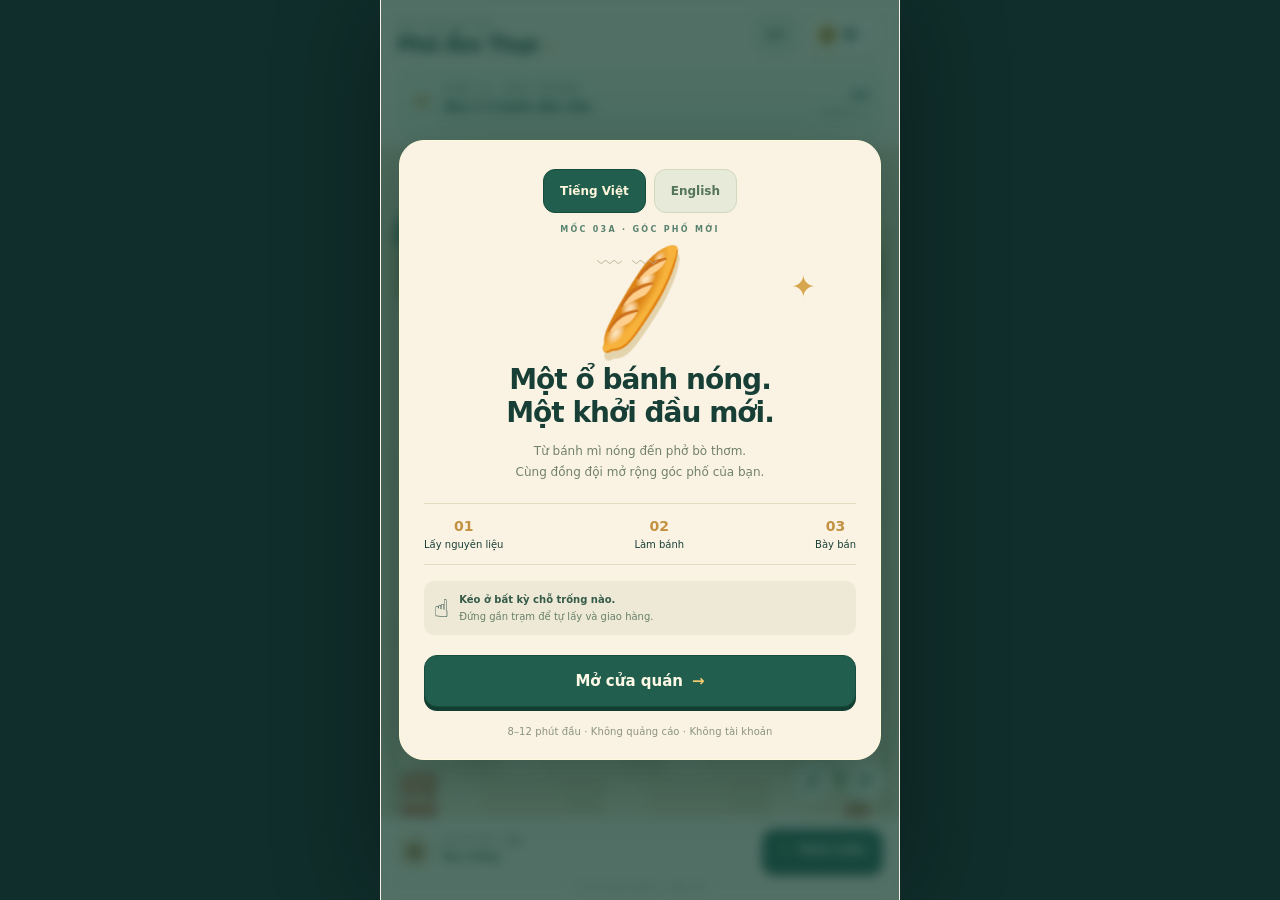
==== preview/index.html @ 2a6070d8 "Update experimental preview 0.3.0" ====
<!doctype html>
<html lang="vi">
<head>
<meta charset="UTF-8">
<meta name="viewport" content="width=device-width,initial-scale=1,maximum-scale=1,user-scalable=no,viewport-fit=cover">
<meta name="theme-color" content="#143f39">
<meta name="apple-mobile-web-app-capable" content="yes">
<meta name="apple-mobile-web-app-status-bar-style" content="black-translucent">
<meta name="description" content="Từ một ổ bánh mì nóng, dựng nên góc phố của riêng bạn. Game quản lý quán ăn Việt Nam.">
<title>Phố Ẩm Thực · Phố đang lớn</title>
<link rel="icon" href="./icon.svg" type="image/svg+xml">
<link rel="stylesheet" href="./src/style.css">
</head>
<body>
<main id="app">
  <header class="topbar">
    <div class="brand"><span class="eyebrow">GÓC PHỐ CỦA BẠN</span><h1>Phố Ẩm Thực<span class="brand-dot">✦</span></h1></div>
    <button id="language" class="language-toggle" aria-label="Chọn ngôn ngữ" title="Ngôn ngữ">EN</button>
    <div class="wallet" aria-label="Tiền hiện có"><span class="coin">₫</span><strong id="money">0</strong><small>xu</small></div>
  </header>
  <section class="objective" id="missions" role="button" tabindex="0" aria-label="Mở nhiệm vụ và bữa trưa"><span class="day-icon">☀</span><div><span id="chapter">NGÀY 01 · KHAI TRƯƠNG</span><strong id="goal">Bán 5 ổ bánh đầu tiên</strong><div class="progress"><i id="goal-progress"></i></div></div><span class="mission-short"><b id="goal-count">0/5</b><small>NHIỆM VỤ ›</small></span></section>
  <div class="scene-wrap" id="scene-wrap">
    <canvas id="game" aria-label="Quán bánh mì. Kéo trên sàn để di chuyển; đến gần các trạm để tự làm việc." tabindex="0"></canvas>
    <div id="rush" hidden>♨ GIỜ CAO ĐIỂM <span id="rush-time">60s</span></div>
    <div id="owner-status" hidden role="status"></div>
    <div id="station-hint" class="station-hint">Kéo ngón tay trên sàn để di chuyển</div>
    <div class="scene-tools"><button id="sound" class="round" aria-label="Bật âm thanh" title="Âm thanh">♪<span class="mute-mark">/</span></button><button id="help" class="round" aria-label="Hướng dẫn">?</button></div>
    <div id="toast" role="status" aria-live="polite"></div>
  </div>
  <footer class="bottom-bar">
    <div class="cargo"><span class="cargo-icon">▣</span><div><small>ĐANG MANG <b id="capacity">0/4</b></small><strong id="bag">Tay trống</strong></div></div>
    <button id="shop" class="primary"><span>✦</span> Phát triển <i id="shop-dot"></i></button>
  </footer>
  <div id="save-status">Tự lưu trên thiết bị · Mốc 3A</div>
  <section id="welcome" class="overlay" aria-modal="true" role="dialog" aria-labelledby="welcome-title">
    <div class="welcome-card">
      <div class="language-choice" role="group" aria-label="Chọn ngôn ngữ"><button data-language="vi">Tiếng Việt</button><button data-language="en">English</button></div>
      <div class="mini-mark">MỐC 03A · GÓC PHỐ MỚI</div>
      <div class="hero-food" aria-hidden="true"><span class="food-steam">﹏ ﹏</span><span class="food-bread">🥖</span><span class="hero-spark">✦</span></div>
      <h2 id="welcome-title">Một ổ bánh nóng.<br>Một khởi đầu mới.</h2>
      <p>Từ bánh mì nóng đến phở bò thơm.<br>Cùng đồng đội mở rộng góc phố của bạn.</p>
      <div class="welcome-steps"><span><b>01</b>Lấy nguyên liệu</span><span><b>02</b>Làm bánh</span><span><b>03</b>Bày bán</span></div>
      <div class="tip"><span>☝</span><p><strong>Kéo ở bất kỳ chỗ trống nào.</strong><br>Đứng gần trạm để tự lấy và giao hàng.</p></div>
      <button id="start" class="primary large">Mở cửa quán <span>→</span></button>
      <small class="welcome-note">8–12 phút đầu · Không quảng cáo · Không tài khoản</small>
    </div>
  </section>
  <section id="shop-panel" class="overlay" hidden role="dialog" aria-modal="true" aria-labelledby="shop-title">
    <div class="sheet"><div class="sheet-head"><div><span class="eyebrow">ĐẦU TƯ CHO NGÀY MAI</span><h2 id="shop-title">Phố mình đang lớn</h2></div><button class="close" data-close aria-label="Đóng">×</button></div><p class="sheet-sub">Mỗi thay đổi, một góc phố vui hơn.</p><div class="shop-tabs"><button id="tab-home" class="active" aria-pressed="true">Quán đầu tiên</button><button id="tab-growth" aria-pressed="false">Sân phở mới <span>✦</span></button></div><div id="upgrades"></div><p class="sheet-foot">Khách và bếp tạm nghỉ khi bạn xem bảng này.</p></div>
  </section>
  <section id="help-panel" class="overlay" hidden role="dialog" aria-modal="true" aria-labelledby="help-title"><div class="sheet"><div class="sheet-head"><h2 id="help-title">Chào chủ quán!</h2><button class="close" data-close aria-label="Đóng">×</button></div><div class="language-choice" role="group" aria-label="Chọn ngôn ngữ"><button data-language="vi">Tiếng Việt</button><button data-language="en">English</button></div><ol class="instructions"><li><b>Kéo để đi</b><p>Giữ và kéo một ngón tay ở vùng sàn. Máy tính dùng phím mũi tên hoặc WASD.</p></li><li><b>Ghé giỏ nguyên liệu bên trái</b><p>Lấy tối đa sức chứa. Hàng bạn mang hiện ngay trên tay.</p></li><li><b>Đứng ở vòng tròn trước bếp</b><p>Tự giao nguyên liệu, chờ bánh chín và lấy bánh. Bánh đặc biệt xuất hiện khi nâng bếp.</p></li><li><b>Mang bánh tới quầy xanh</b><p>Khách tự mua. Ghé vòng tròn quầy để thu tiền. Quầy trà tắc tự pha khi bạn đứng cạnh.</p></li><li><b>Phát triển theo cách của bạn</b><p>Hoàn tất khai trương để sang Ngày 02. Mở sân phở, đi xuống cuối sân để lấy nguyên liệu phở → nồi nấu → quầy nâu. Linh lo bánh, An có thể phụ phở, máy trà giúp bạn rảnh tay.</p></li><li><b>Khi Linh đã lo bánh</b><p>Chạm bảng Nhiệm vụ để nhận đơn mang đi 70 giây: lấy món ở quầy rồi tới điểm túi giấy. Hoặc nhận tiếp đá, lấy thùng ở kho rau và mang tới trà để có giá bán tốt trong thời gian ngắn. Cả hai đều tùy chọn.</p></li><li><b>Nhiệm vụ và bữa trưa</b><p>Chạm bảng mục tiêu trên cùng để xem ba nhiệm vụ độc lập. Chuẩn bị hàng rồi đón đoàn khách bữa trưa. Chưa đạt 14 món thì có thể thử lại; quán vẫn tiếp tục hoạt động.</p></li></ol><div class="save-tools"><h3>Tiến độ của bạn</h3><p>Bản Mốc 1 và Mốc 2 được giữ nguyên khi chơi Mốc 3A.</p><p id="import-status" role="status"></p><div><button id="export-save">↓ Xuất bản lưu</button><button id="import-save">↑ Nhập bản lưu</button></div></div><button id="reset" class="text-button">Chơi lại từ đầu…</button><p class="sheet-foot">Tiến độ lưu riêng trong trình duyệt. Không tính thời gian khi đóng game.</p></div></section>
  <section id="finish" class="overlay" hidden role="dialog" aria-modal="true" aria-labelledby="finish-title"><div class="welcome-card"><div class="mini-mark">NGÀY 02 · MỘT GÓC PHỐ MỚI</div><div class="finish-medal">✦</div><h2 id="finish-title">Phố mình đông vui rồi!</h2><p>Bếp phở thơm, đồng đội sẵn sàng.<br>Góc phố vẫn còn nhiều khách đang đợi.</p><div id="finish-stats"></div><button id="continue" class="primary large">Tiếp tục chăm quán →</button><small class="welcome-note">Tiếp theo: cột mốc 3.000 xu và kỷ lục bữa trưa mới.</small></div></section>
  <section id="missions-panel" class="overlay" hidden role="dialog" aria-modal="true" aria-labelledby="missions-title">
    <div class="sheet mission-sheet">
      <div class="mission-header"><div class="sheet-head"><div><span class="eyebrow">TỰ CHỌN NHỊP CHƠI CỦA BẠN</span><h2 id="missions-title">Chuyện của góc phố</h2></div><button class="close" data-close aria-label="Đóng">×</button></div>
        <div id="mission-summary" class="mission-summary" role="status"></div>
        <div class="mission-tabs" role="tablist" aria-label="Mục tiêu">
          <button id="missions-goals" role="tab" aria-controls="mission-goals" data-mission-tab="goals"><span>✦</span><span>Mục tiêu</span><b id="reward-count" hidden></b></button>
          <button id="missions-jobs" role="tab" aria-controls="mission-jobs" data-mission-tab="jobs"><span>▤</span><span>Việc chủ quán</span></button>
          <button id="missions-lunch" role="tab" aria-controls="mission-lunch" data-mission-tab="lunch"><span>☀</span><span>Bữa trưa</span></button>
        </div>
      </div>
      <div class="mission-scroll">
        <p class="sheet-sub" id="missions-sub"></p>
        <div id="mission-goals" role="tabpanel" aria-labelledby="missions-goals"><div id="quests"></div></div>
        <div id="mission-jobs" role="tabpanel" aria-labelledby="missions-jobs" hidden><div id="owner-jobs"></div></div>
        <div id="mission-lunch" role="tabpanel" aria-labelledby="missions-lunch" hidden><div id="lunch-card"></div></div>
      </div>
      <div class="mission-footer"><small>Quán đang tạm nghỉ</small><button class="primary" data-close>Quay lại quán <span>→</span></button></div>
    </div>
  </section>
  <section id="recovery" class="overlay" hidden role="dialog" aria-modal="true" aria-labelledby="recovery-title"><div class="welcome-card"><div class="mini-mark">GIỮ AN TOÀN GÓC PHỐ CỦA BẠN</div><h2 id="recovery-title">Bản lưu cần được kiểm tra</h2><p id="recovery-message"></p><p>Dữ liệu chưa bị xóa hoặc ghi đè.<br>Bạn có thể tải bản gốc xuống để giữ lại.</p><button id="export-raw" class="primary large">↓ Giữ bản lưu gốc</button><button id="recovery-import" class="secondary">↑ Nhập bản lưu khác</button><button id="recovery-new" class="text-button">Tạo lượt mới có xác nhận…</button></div></section>
  <input id="save-file" type="file" accept=".json,application/json" hidden aria-label="Chọn file tiến độ">

</main>
<script type="module" src="./src/main.js"></script>
</body>
</html>
---- preview/src/style.css ----
:root{font-family:ui-rounded,"SF Pro Rounded","Trebuchet MS",system-ui,sans-serif;color:#183f36;background:#102e2b;font-synthesis:none;-webkit-tap-highlight-color:transparent}*{box-sizing:border-box}body{margin:0;overflow:hidden;overscroll-behavior:none}button{font:inherit;cursor:pointer;border:0;touch-action:manipulation}button:focus-visible{outline:3px solid #eb9e39;outline-offset:3px}[hidden]{display:none!important}#app{width:100%;max-width:520px;height:100dvh;height:100svh;margin:auto;display:flex;flex-direction:column;background:#f8f1e3;position:relative;overflow:hidden;box-shadow:0 0 100px #0005;padding-top:env(safe-area-inset-top);padding-bottom:env(safe-area-inset-bottom)}.topbar{display:flex;justify-content:space-between;align-items:center;padding:16px 20px 10px;flex-shrink:0}.eyebrow,.mini-mark{font-size:9px;letter-spacing:2px;font-weight:800;color:#628375}.brand h1{font-size:23px;letter-spacing:-1px;margin:2px 0 0;font-weight:900}.brand-dot{font-size:17px;color:#e29c3e;margin-left:7px}.wallet{display:flex;gap:6px;align-items:center;background:#fffaf0;border:1px solid #e8d9b7;border-radius:30px;padding:9px 12px;box-shadow:0 3px 0 #e9dec8}.wallet strong{font-size:20px}.wallet small{font-size:10px;color:#708478}.coin{display:grid;place-items:center;border-radius:50%;width:22px;height:22px;background:#edb54e;color:#7c4f1d;border:2px solid #f5d184;font-weight:900}.objective{margin:0 16px 10px;padding:10px 12px;background:#e8eedd;border:1px solid #d7e1c8;border-radius:14px;display:flex;align-items:center;gap:10px;flex-shrink:0}.day-icon{font-size:27px;color:#c48a33}.objective>div{flex:1}.objective div>span{font-size:8px;letter-spacing:1.3px;font-weight:800;color:#66826e}.objective strong{display:block;font-size:12px;margin:3px 0 6px}.progress{height:4px;background:#d4dec6;border-radius:4px;overflow:hidden}.progress i{display:block;background:#31816a;height:100%;width:0;transition:width .3s}#goal-count{font-size:11px;font-weight:800}.scene-wrap{position:relative;flex:1;min-height:0;background:#e9d9bd;overflow:hidden;touch-action:none}canvas{display:block;width:100%;height:100%;touch-action:none;outline:none}.scene-tools{position:absolute;right:12px;bottom:14px;display:flex;gap:7px}.round{width:34px;height:34px;border-radius:50%;background:#fff8e9ed;color:#315a4c;border:1px solid #b9b59c;box-shadow:0 2px 0 #0001;font-size:18px;font-weight:700;position:relative}.mute-mark{position:absolute;left:12px;top:5px;font-size:22px}.bottom-bar{display:flex;justify-content:space-between;align-items:center;padding:12px 16px 5px;gap:8px;flex-shrink:0}.cargo{display:flex;align-items:center;gap:8px;min-width:0}.cargo-icon{display:grid;place-items:center;color:#a66b37;background:#eee1c7;border-radius:12px;width:36px;height:36px;font-size:24px}.cargo small{font-size:8px;letter-spacing:.7px;color:#6c7b68;display:block}.cargo small b{margin-left:5px;color:#294c3a}.cargo strong{display:block;font-size:11px;margin-top:4px;white-space:nowrap}.primary{background:#215e4d;color:#fff9e8;border:1px solid #154c3c;border-radius:13px;padding:13px 16px;font-weight:800;box-shadow:0 4px 0 #123e32;display:flex;justify-content:center;align-items:center;gap:9px;font-size:12px}.primary:active{transform:translateY(2px);box-shadow:0 2px 0 #123e32}.primary span{color:#f4cb71}.primary:disabled{background:#c8cebd;color:#768372;border-color:#b6c0ac;box-shadow:0 3px 0 #b3bda9;cursor:default}.primary.large{width:100%;font-size:15px;padding:16px;margin:20px 0 13px}#shop{position:relative}#shop-dot{width:7px;height:7px;border-radius:50%;background:#ffcb65;position:absolute;right:7px;top:6px;display:none}#save-status{font-size:8px;letter-spacing:.6px;color:#8b9281;text-align:center;padding:7px 0 8px;flex-shrink:0}.station-hint{position:absolute;top:10px;left:50%;transform:translateX(-50%);max-width:90%;white-space:nowrap;background:#fdf8e8e8;border:1px solid #b9c5a5;padding:7px 12px;border-radius:30px;font-size:10px;color:#3a6251;pointer-events:none;box-shadow:0 2px 8px #344a3010}#toast{position:absolute;bottom:70px;left:50%;transform:translate(-50%,15px);padding:11px 17px;background:#173f35f5;border:1px solid #ffe1a3;color:#fff3ce;border-radius:14px;font-size:12px;font-weight:700;width:max-content;max-width:90%;text-align:center;opacity:0;transition:.2s;pointer-events:none}#toast.visible{opacity:1;transform:translate(-50%,0)}#rush{position:absolute;left:12px;top:48px;font-size:10px;font-weight:900;background:#a95136;color:#fff0cf;border-radius:8px;padding:8px;box-shadow:0 3px 0 #7e3c2b}#rush span{margin-left:8px}.overlay{position:absolute;inset:0;background:#123e35b8;backdrop-filter:blur(6px);-webkit-backdrop-filter:blur(6px);z-index:10;display:flex;align-items:center;justify-content:center;padding:18px;overflow:auto}.welcome-card{width:100%;background:#faf3e4;border:1px solid #fff9dc;border-radius:25px;padding:28px 24px 20px;text-align:center;box-shadow:0 16px 60px #09292050;max-height:100%;overflow:auto}.mini-mark{color:#58826e;font-size:8px;letter-spacing:2.3px}.hero-food{height:110px;position:relative;margin:10px 0}.food-bread{display:block;font-size:85px;line-height:110px;filter:drop-shadow(0 8px 0 #e4d4ae);transform:rotate(-12deg)}.food-steam{position:absolute;top:-8px;left:40%;font-size:27px;color:#bcae92;z-index:1}.hero-spark{position:absolute;right:40px;top:25px;color:#d6a74f;font-size:30px}.welcome-card h2{font-size:28px;line-height:1.17;letter-spacing:-1px;margin:10px 0 12px}.welcome-card>p{color:#72816b;font-size:12px;line-height:1.7;margin:0}.welcome-steps{display:flex;justify-content:space-between;border-top:1px solid #e4d9c1;border-bottom:1px solid #e4d9c1;margin:21px 0 16px;padding:14px 0;gap:6px}.welcome-steps span{font-size:9px;display:flex;flex-direction:column;gap:5px}.welcome-steps b{color:#c39142;font-size:14px}.tip{display:flex;align-items:center;gap:10px;text-align:left;background:#eee9d6;padding:10px;border-radius:10px}.tip>span{font-size:25px}.tip p{font-size:10px;line-height:1.7;margin:0;color:#69806b}.tip strong{color:#345b48}.welcome-note{font-size:8px;letter-spacing:.1px;color:#8a937f}.sheet{background:#faf3e4;border-radius:23px;width:100%;max-height:100%;overflow:auto;padding:23px 19px;box-shadow:0 20px 50px #102e2b55}.sheet-head{display:flex;align-items:center;justify-content:space-between;gap:5px}.sheet h2{font-size:21px;letter-spacing:-.7px;margin:5px 0}.close{border-radius:50%;background:#e9e2d0;color:#48624f;width:33px;height:33px;font-size:23px;flex-shrink:0}.sheet-sub,.sheet-foot{font-size:11px;color:#7c896f;line-height:1.6}.sheet-foot{text-align:center;font-size:9px;margin:17px 0 0}.upgrade{display:grid;grid-template-columns:45px 1fr auto;align-items:center;gap:9px;padding:14px 0;border-bottom:1px solid #e4dac3}.upgrade .upgrade-icon{font-size:25px;width:43px;height:43px;display:grid;place-items:center;border-radius:12px;background:#e9e6cd}.upgrade h3{font-size:13px;margin:0 0 5px}.upgrade p{font-size:10px;line-height:1.5;margin:0;color:#748167}.upgrade button{padding:10px 9px;min-width:65px;font-size:11px}.upgrade .purchased{font-size:10px;color:#31715a;font-weight:800}.instructions{padding-left:22px;font-size:13px}.instructions li{padding:8px 0}.instructions p{font-size:11px;line-height:1.7;margin:6px 0;color:#71806b}.text-button{background:transparent;text-decoration:underline;color:#9b5b3b;font-size:11px;display:block;margin:18px auto}.finish-medal{font-size:80px;color:#dfad48;line-height:1.5;text-shadow:0 4px #b47a26}#finish-stats{display:flex;justify-content:space-around;margin-top:22px;font-size:12px}#finish-stats strong{display:block;font-size:22px;margin-bottom:4px}@media(min-width:700px){#app{border-left:1px solid #fff2;border-right:1px solid #fff2}.topbar{padding-top:20px}}@media(max-height:700px){.topbar{padding-top:8px}.brand h1{font-size:20px}.objective{padding:6px 10px;margin-bottom:5px}.welcome-card{padding:18px}.hero-food{height:65px}.food-bread{font-size:55px;line-height:65px}.welcome-card h2{font-size:24px}.welcome-steps{margin:12px 0}.primary.large{margin-top:12px}.bottom-bar{padding-top:7px}}

.cargo{max-width:55%}.cargo>div{min-width:0}.cargo strong{overflow:hidden;text-overflow:ellipsis}.round{width:40px;height:40px}.scene-tools{gap:8px}
.objective{cursor:pointer}.objective:focus-visible{outline:3px solid #d19a4c;outline-offset:2px}.mission-short{text-align:right;min-width:47px;max-width:75px;flex-shrink:0}.mission-short b{font-size:11px}.mission-short small{display:block;font-size:6px;letter-spacing:.6px;margin-top:7px;color:#748567}.shop-tabs{display:flex;background:#e9e4d1;padding:4px;border-radius:11px;margin:16px 0 2px;gap:4px}.shop-tabs button{flex:1;background:transparent;color:#718369;font-size:11px;padding:11px 8px;border-radius:8px}.shop-tabs .active{background:#fff8e7;color:#2b654f;box-shadow:0 2px 5px #6a674317;font-weight:800}.shop-tabs span{color:#bd8840}.upgrade h3{font-size:12px}.upgrade .primary{font-size:10px}.quest{background:#fff7e6;border:1px solid #e0d8be;border-radius:14px;padding:13px;margin-top:11px}.quest-head{display:flex;align-items:center;gap:9px}.quest-icon{font-size:23px}.quest-head h3{font-size:13px;margin:0}.quest-head p{font-size:10px;color:#78836b;line-height:1.6;margin:4px 0}.quest .progress{margin:10px 0}.quest-tail{display:flex;align-items:center;justify-content:space-between;gap:8px}.quest-tail>span{font-size:10px;color:#8d805e}.quest-tail .primary{padding:9px 11px;font-size:10px}.quest-tail .done{font-size:10px;color:#498366;font-weight:800}.lunch-card{background:#efe1be;border:1px solid #dcc792;border-radius:14px;padding:15px;margin:12px 0}.lunch-card h3{font-size:14px;margin:0 0 5px;color:#845e36}.lunch-card p{font-size:11px;line-height:1.7;color:#887859;margin:5px 0 11px}.lunch-card .primary{font-size:11px;padding:11px}.save-tools{border-top:1px solid #ded5bc;padding-top:10px;margin-top:15px}.save-tools h3{font-size:13px;margin:6px 0}.save-tools p{font-size:10px;line-height:1.6;color:#78836b}.save-tools>div{display:flex;gap:8px}.save-tools button,.secondary{background:#e4e8d3;color:#42694f;border:1px solid #c9d1b7;border-radius:9px;padding:11px;font-size:11px;font-weight:700}.save-tools button{flex:1}.secondary{width:100%}.section-note{font-size:11px;line-height:1.7;background:#eae6d1;border-radius:10px;padding:14px;color:#6d7d62}.chapter-chip{font-size:9px;font-weight:800;color:#968254;letter-spacing:1px;margin-top:15px}.progress i{min-width:0}.scene-tools .round{width:40px;height:40px}.welcome-card #recovery-message{margin:15px 0;color:#975e42}.objective strong{line-height:1.4}.objective>div{min-width:0}.objective strong{font-size:11px}.primary{white-space:nowrap}@media(max-width:380px){.topbar{padding-left:16px;padding-right:16px}.brand h1{font-size:22px}.objective{gap:7px}.mission-short{max-width:65px}.objective strong{font-size:10px}.upgrade{gap:7px;grid-template-columns:35px 1fr auto}.upgrade .upgrade-icon{width:34px;height:38px;font-size:22px}}
#owner-status{position:absolute;left:12px;top:48px;background:#f2e6c6ef;color:#705332;border:1px solid #c9ad78;border-radius:9px;padding:7px 9px;font-size:10px;font-weight:800;pointer-events:none;box-shadow:0 2px 4px #6c573319}.owner-card{background:#eee8d3;border-color:#d3c8a6}.owner-card h3{color:#426e55}.owner-card p{color:#748164}
.sheet-head{position:sticky;top:-23px;z-index:2;background:#faf3e4}
#toast{top:10px;bottom:auto;font-size:11px;padding:8px 12px;max-width:92%}

/* Milestone 3A: readable phone controls and a task board with fixed navigation. */
.topbar{gap:8px;padding:12px 16px 9px}.brand{min-width:0;flex:1}.brand h1{font-size:21px;white-space:nowrap}.brand .eyebrow{font-size:7px;letter-spacing:1.5px}.brand-dot{font-size:13px;margin-left:4px}.wallet{padding:8px 10px;gap:5px;flex-shrink:0}.wallet strong{font-size:18px}.wallet small{font-size:9px}.language-toggle{min-width:44px;min-height:44px;border-radius:13px;color:#416a55;background:#e8ead8;font-size:12px;font-weight:800;border:1px solid #d1dbc3}
.language-choice{display:flex;justify-content:center;gap:8px;margin:0 0 16px}.language-choice button{min-height:44px;padding:9px 16px;background:#e7ead8;color:#54745b;border-radius:12px;font-size:12px;font-weight:700;border:1px solid #d1d9bf}.language-choice button[aria-pressed="true"]{background:#215e4d;color:#fff5db;border-color:#154c3c}.round,.close{width:44px;height:44px;min-width:44px;min-height:44px}.mute-mark{left:16px;top:8px}.welcome-card{max-height:100%;overflow:auto}.welcome-card .language-choice{margin-bottom:12px}.welcome-note{font-size:10px;line-height:1.5}.welcome-steps span{font-size:10px}
.objective{min-height:70px}.objective strong{font-size:12px}.mission-short small{font-size:8px;letter-spacing:.3px}.mission-short b{font-size:12px}.station-hint{font-size:11px;line-height:1.4}.mission-sheet{padding:0;overflow:hidden;display:flex;flex-direction:column;height:min(720px,100%);max-height:100%;border-radius:23px}.mission-header{padding:19px 17px 0;background:#faf3e4;flex-shrink:0;border-bottom:1px solid #e3dbc4}.mission-header .sheet-head{position:static}.mission-header .eyebrow{font-size:8px;letter-spacing:1px}.mission-header h2{font-size:23px;margin:5px 0}.mission-summary{font-size:12px;color:#57745d;min-height:29px;display:flex;align-items:center;gap:7px;padding:4px 0 9px}.mission-summary strong{color:#29745c}.mission-tabs{display:flex;gap:4px;margin:3px 0 0}.mission-tabs button{position:relative;flex:1;min-height:58px;padding:9px 3px 10px;background:transparent;color:#7b846c;display:flex;flex-direction:column;align-items:center;gap:5px;border-radius:12px 12px 0 0;border-bottom:3px solid transparent;font-size:11px;font-weight:700}.mission-tabs button>span:first-child{font-size:19px;line-height:19px}.mission-tabs button[aria-selected="true"]{background:#e9eddc;color:#215e4d;border-bottom-color:#33866a}.mission-tabs b{position:absolute;top:7px;right:21%;background:#bb6c3f;color:white;border-radius:9px;min-width:17px;font-size:10px;padding:2px 4px}.mission-scroll{overflow-y:auto;overscroll-behavior:contain;padding:9px 17px 18px;min-height:0;flex:1;-webkit-overflow-scrolling:touch}.mission-scroll>.sheet-sub{font-size:12px;line-height:1.55;margin:5px 0 13px}.mission-footer{border-top:1px solid #e3dbc4;display:flex;align-items:center;gap:12px;justify-content:space-between;padding:12px 17px 16px;background:#f6edda;flex-shrink:0}.mission-footer small{font-size:10px;color:#6d7d66;max-width:80px;line-height:1.5}.mission-footer button{min-height:44px;flex:1;max-width:230px;font-size:13px;padding:11px}.mission-scroll .quest{padding:14px;margin:0 0 12px}.quest-head{align-items:flex-start}.quest-head h3{font-size:15px;line-height:1.3}.quest-head p{font-size:12px;line-height:1.5;margin:6px 0}.quest-icon{font-size:25px;width:30px;flex-shrink:0}.quest .progress{height:7px;margin:12px 0}.quest-tail{flex-wrap:wrap}.quest-tail>span{font-size:12px}.quest-tail .primary{min-height:44px;font-size:12px;padding:11px 12px}.quest-tail .done{font-size:12px}.quest-actions{display:flex;justify-content:flex-end;margin-top:9px}.track-button{min-height:44px;padding:8px 13px;font-size:12px;border-radius:10px;background:#e8eddb;color:#316c52;font-weight:700}.track-button[aria-pressed="true"]{background:#d4e7ce;color:#255b46}.mission-scroll .lunch-card{margin:0 0 12px;padding:16px}.lunch-card h3{font-size:16px}.lunch-card p{font-size:12px;line-height:1.65}.lunch-card .primary{min-height:46px;width:100%;font-size:12px;white-space:normal;text-align:center}.mission-scroll .section-note{font-size:12px;line-height:1.6}.mission-scroll .chapter-chip{font-size:10px;letter-spacing:.6px;margin:2px 0 10px}.mission-scroll .quest-progress-label{font-size:12px;color:#5a765c;font-weight:700}.mission-scroll .purchased{color:#41805e}.sheet:not(.mission-sheet) .close{position:relative;top:0}.shop-tabs button{min-height:44px}.upgrade button,.save-tools button{min-height:44px}.upgrade h3{font-size:13px}.upgrade p{font-size:11px}.instructions p{font-size:12px}.sheet-sub{font-size:12px}.sheet-foot{font-size:10px}.save-tools p{font-size:12px}.text-button{min-height:44px}
@media(max-width:380px){.topbar{padding-left:12px;padding-right:12px;gap:6px}.brand h1{font-size:20px}.brand .eyebrow{font-size:6.5px;letter-spacing:1px}.wallet{padding:8px}.wallet strong{font-size:17px}.wallet .coin{width:20px;height:20px}.objective strong{font-size:11px}.mission-header{padding-left:14px;padding-right:14px}.mission-scroll{padding-left:14px;padding-right:14px}.mission-footer{padding-left:14px;padding-right:14px}.mission-tabs button{font-size:10px}.welcome-card{padding:20px}}
@media(max-height:700px){.welcome-card .language-choice{margin-bottom:6px}.language-choice button{padding:7px 12px}.welcome-note{font-size:9px}.mission-header{padding-top:12px}.mission-header h2{font-size:21px}.mission-tabs button{min-height:49px;gap:3px}.mission-footer{padding-top:9px;padding-bottom:10px}.mission-scroll>.sheet-sub{font-size:11px}}
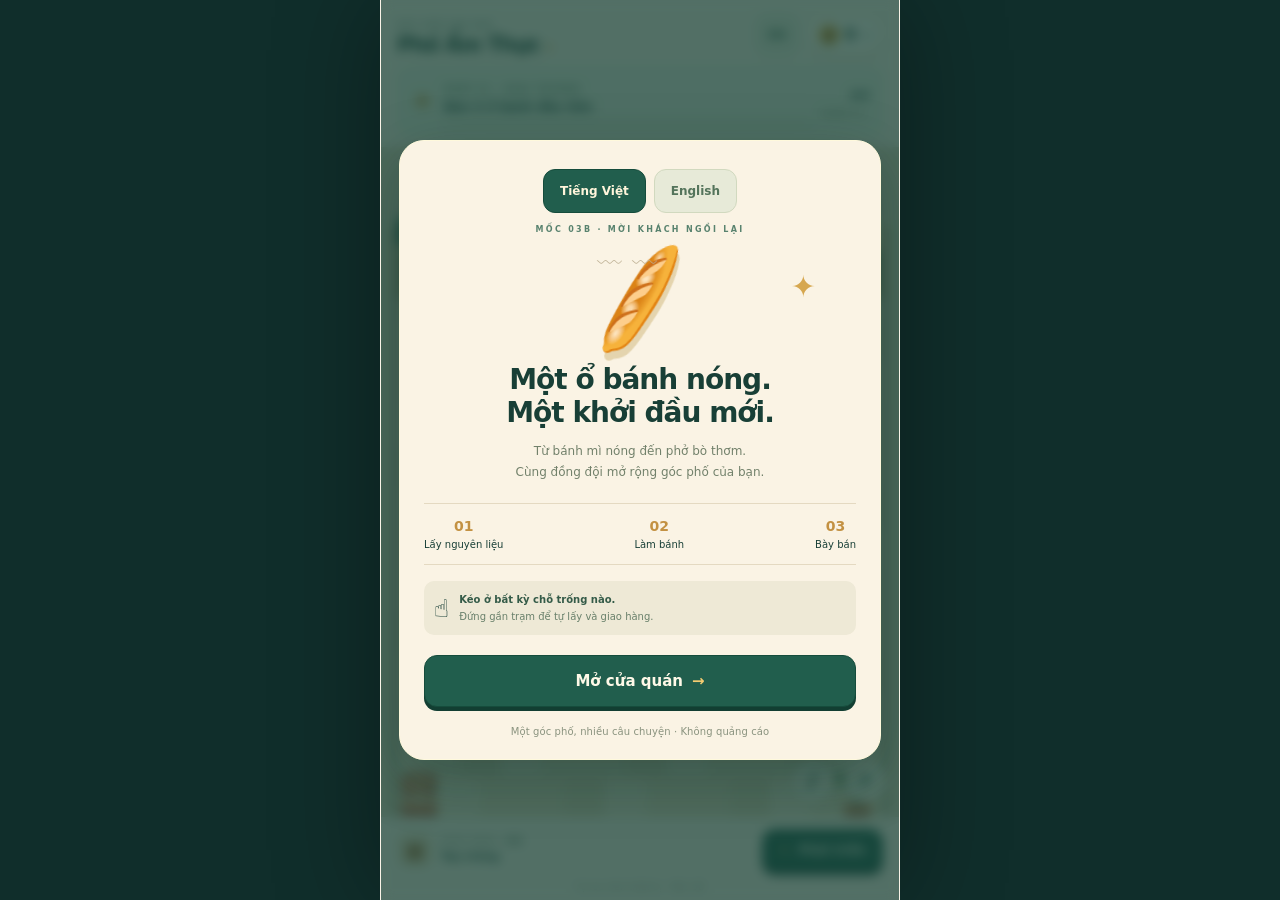
==== commit 0e830f1b: "Update experimental preview 0.4.0" ====
--- a/preview/index.html
+++ b/preview/index.html
@@ -31,25 +31,25 @@
     <div class="cargo"><span class="cargo-icon">▣</span><div><small>ĐANG MANG <b id="capacity">0/4</b></small><strong id="bag">Tay trống</strong></div></div>
     <button id="shop" class="primary"><span>✦</span> Phát triển <i id="shop-dot"></i></button>
   </footer>
-  <div id="save-status">Tự lưu trên thiết bị · Mốc 3A</div>
+  <div id="save-status">Tự lưu trên thiết bị · Mốc 3B</div>
   <section id="welcome" class="overlay" aria-modal="true" role="dialog" aria-labelledby="welcome-title">
     <div class="welcome-card">
       <div class="language-choice" role="group" aria-label="Chọn ngôn ngữ"><button data-language="vi">Tiếng Việt</button><button data-language="en">English</button></div>
-      <div class="mini-mark">MỐC 03A · GÓC PHỐ MỚI</div>
+      <div class="mini-mark">MỐC 03B · MỜI KHÁCH NGỒI LẠI</div>
       <div class="hero-food" aria-hidden="true"><span class="food-steam">﹏ ﹏</span><span class="food-bread">🥖</span><span class="hero-spark">✦</span></div>
       <h2 id="welcome-title">Một ổ bánh nóng.<br>Một khởi đầu mới.</h2>
       <p>Từ bánh mì nóng đến phở bò thơm.<br>Cùng đồng đội mở rộng góc phố của bạn.</p>
       <div class="welcome-steps"><span><b>01</b>Lấy nguyên liệu</span><span><b>02</b>Làm bánh</span><span><b>03</b>Bày bán</span></div>
       <div class="tip"><span>☝</span><p><strong>Kéo ở bất kỳ chỗ trống nào.</strong><br>Đứng gần trạm để tự lấy và giao hàng.</p></div>
       <button id="start" class="primary large">Mở cửa quán <span>→</span></button>
-      <small class="welcome-note">8–12 phút đầu · Không quảng cáo · Không tài khoản</small>
+      <small class="welcome-note">Một góc phố, nhiều câu chuyện · Không quảng cáo</small>
     </div>
   </section>
   <section id="shop-panel" class="overlay" hidden role="dialog" aria-modal="true" aria-labelledby="shop-title">
-    <div class="sheet"><div class="sheet-head"><div><span class="eyebrow">ĐẦU TƯ CHO NGÀY MAI</span><h2 id="shop-title">Phố mình đang lớn</h2></div><button class="close" data-close aria-label="Đóng">×</button></div><p class="sheet-sub">Mỗi thay đổi, một góc phố vui hơn.</p><div class="shop-tabs"><button id="tab-home" class="active" aria-pressed="true">Quán đầu tiên</button><button id="tab-growth" aria-pressed="false">Sân phở mới <span>✦</span></button></div><div id="upgrades"></div><p class="sheet-foot">Khách và bếp tạm nghỉ khi bạn xem bảng này.</p></div>
+    <div class="sheet"><div class="sheet-head"><div><span class="eyebrow">ĐẦU TƯ CHO NGÀY MAI</span><h2 id="shop-title">Phố mình đang lớn</h2></div><button class="close" data-close aria-label="Đóng">×</button></div><p class="sheet-sub">Mỗi thay đổi, một góc phố vui hơn.</p><div class="shop-tabs"><button id="tab-home" class="active" aria-pressed="true">Quán đầu tiên</button><button id="tab-growth" aria-pressed="false">Sân phở mới <span>✦</span></button><button id="tab-dining" aria-pressed="false">Sân ăn tại chỗ</button></div><div id="upgrades"></div><p class="sheet-foot">Khách và bếp tạm nghỉ khi bạn xem bảng này.</p></div>
   </section>
-  <section id="help-panel" class="overlay" hidden role="dialog" aria-modal="true" aria-labelledby="help-title"><div class="sheet"><div class="sheet-head"><h2 id="help-title">Chào chủ quán!</h2><button class="close" data-close aria-label="Đóng">×</button></div><div class="language-choice" role="group" aria-label="Chọn ngôn ngữ"><button data-language="vi">Tiếng Việt</button><button data-language="en">English</button></div><ol class="instructions"><li><b>Kéo để đi</b><p>Giữ và kéo một ngón tay ở vùng sàn. Máy tính dùng phím mũi tên hoặc WASD.</p></li><li><b>Ghé giỏ nguyên liệu bên trái</b><p>Lấy tối đa sức chứa. Hàng bạn mang hiện ngay trên tay.</p></li><li><b>Đứng ở vòng tròn trước bếp</b><p>Tự giao nguyên liệu, chờ bánh chín và lấy bánh. Bánh đặc biệt xuất hiện khi nâng bếp.</p></li><li><b>Mang bánh tới quầy xanh</b><p>Khách tự mua. Ghé vòng tròn quầy để thu tiền. Quầy trà tắc tự pha khi bạn đứng cạnh.</p></li><li><b>Phát triển theo cách của bạn</b><p>Hoàn tất khai trương để sang Ngày 02. Mở sân phở, đi xuống cuối sân để lấy nguyên liệu phở → nồi nấu → quầy nâu. Linh lo bánh, An có thể phụ phở, máy trà giúp bạn rảnh tay.</p></li><li><b>Khi Linh đã lo bánh</b><p>Chạm bảng Nhiệm vụ để nhận đơn mang đi 70 giây: lấy món ở quầy rồi tới điểm túi giấy. Hoặc nhận tiếp đá, lấy thùng ở kho rau và mang tới trà để có giá bán tốt trong thời gian ngắn. Cả hai đều tùy chọn.</p></li><li><b>Nhiệm vụ và bữa trưa</b><p>Chạm bảng mục tiêu trên cùng để xem ba nhiệm vụ độc lập. Chuẩn bị hàng rồi đón đoàn khách bữa trưa. Chưa đạt 14 món thì có thể thử lại; quán vẫn tiếp tục hoạt động.</p></li></ol><div class="save-tools"><h3>Tiến độ của bạn</h3><p>Bản Mốc 1 và Mốc 2 được giữ nguyên khi chơi Mốc 3A.</p><p id="import-status" role="status"></p><div><button id="export-save">↓ Xuất bản lưu</button><button id="import-save">↑ Nhập bản lưu</button></div></div><button id="reset" class="text-button">Chơi lại từ đầu…</button><p class="sheet-foot">Tiến độ lưu riêng trong trình duyệt. Không tính thời gian khi đóng game.</p></div></section>
-  <section id="finish" class="overlay" hidden role="dialog" aria-modal="true" aria-labelledby="finish-title"><div class="welcome-card"><div class="mini-mark">NGÀY 02 · MỘT GÓC PHỐ MỚI</div><div class="finish-medal">✦</div><h2 id="finish-title">Phố mình đông vui rồi!</h2><p>Bếp phở thơm, đồng đội sẵn sàng.<br>Góc phố vẫn còn nhiều khách đang đợi.</p><div id="finish-stats"></div><button id="continue" class="primary large">Tiếp tục chăm quán →</button><small class="welcome-note">Tiếp theo: cột mốc 3.000 xu và kỷ lục bữa trưa mới.</small></div></section>
+  <section id="help-panel" class="overlay" hidden role="dialog" aria-modal="true" aria-labelledby="help-title"><div class="sheet"><div class="sheet-head"><h2 id="help-title">Chào chủ quán!</h2><button class="close" data-close aria-label="Đóng">×</button></div><div class="language-choice" role="group" aria-label="Chọn ngôn ngữ"><button data-language="vi">Tiếng Việt</button><button data-language="en">English</button></div><ol class="instructions"><li><b>Kéo để đi</b><p>Giữ và kéo một ngón tay ở vùng sàn. Máy tính dùng phím mũi tên hoặc WASD.</p></li><li><b>Ghé giỏ nguyên liệu bên trái</b><p>Lấy tối đa sức chứa. Hàng bạn mang hiện ngay trên tay.</p></li><li><b>Đứng ở vòng tròn trước bếp</b><p>Tự giao nguyên liệu, chờ bánh chín và lấy bánh. Bánh đặc biệt xuất hiện khi nâng bếp.</p></li><li><b>Mang bánh tới quầy xanh</b><p>Khách tự mua. Ghé vòng tròn quầy để thu tiền. Quầy trà tắc tự pha khi bạn đứng cạnh.</p></li><li><b>Phát triển theo cách của bạn</b><p>Hoàn tất khai trương để sang Ngày 02. Mở sân phở, đi xuống cuối sân để lấy nguyên liệu phở → nồi nấu → quầy nâu. Linh lo bánh, An có thể phụ phở, máy trà giúp bạn rảnh tay.</p></li><li><b>Khi Linh đã lo bánh</b><p>Chạm bảng Nhiệm vụ để nhận đơn mang đi 70 giây: lấy món ở quầy rồi tới điểm túi giấy. Hoặc nhận tiếp đá, lấy thùng ở kho rau và mang tới trà để có giá bán tốt trong thời gian ngắn. Cả hai đều tùy chọn.</p></li><li><b>Nhiệm vụ và bữa trưa</b><p>Chạm bảng mục tiêu trên cùng để xem ba nhiệm vụ độc lập. Chuẩn bị hàng rồi đón đoàn khách bữa trưa. Chưa đạt 14 món thì có thể thử lại; quán vẫn tiếp tục hoạt động.</p></li><li><b>Mời khách ngồi lại</b><p>Hoàn tất Ngày 02 để mở sân ăn. Chọn bàn trong Nhiệm vụ → Bàn ăn, ghé xe phục vụ lấy đúng món từ quầy rồi mang tới vòng trước bàn. Khách ăn xong để tiền lại; ghé bàn để thu và dọn. Mai phụ bàn được giao, bạn lo các bàn còn lại.</p></li></ol><div class="save-tools"><h3>Tiến độ của bạn</h3><p>Bản lưu Mốc 1, 2 và 3A được giữ nguyên khi sang Mốc 3B.</p><p id="import-status" role="status"></p><div><button id="export-save">↓ Xuất bản lưu</button><button id="import-save">↑ Nhập bản lưu</button></div></div><button id="reset" class="text-button">Chơi lại từ đầu…</button><p class="sheet-foot">Tiến độ lưu riêng trong trình duyệt. Không tính thời gian khi đóng game.</p></div></section>
+  <section id="finish" class="overlay" hidden role="dialog" aria-modal="true" aria-labelledby="finish-title"><div class="welcome-card"><div class="mini-mark">NGÀY 02 · MỘT GÓC PHỐ MỚI</div><div class="finish-medal">✦</div><h2 id="finish-title">Phố mình đông vui rồi!</h2><p>Bếp phở thơm, đồng đội sẵn sàng.<br>Góc phố vẫn còn nhiều khách đang đợi.</p><div id="finish-stats"></div><button id="continue" class="primary large">Tiếp tục chăm quán →</button><small class="welcome-note">Tiếp theo: Ngày 03 · Mở sân ăn và mời Mai cùng phục vụ.</small></div></section>
   <section id="missions-panel" class="overlay" hidden role="dialog" aria-modal="true" aria-labelledby="missions-title">
     <div class="sheet mission-sheet">
       <div class="mission-header"><div class="sheet-head"><div><span class="eyebrow">TỰ CHỌN NHỊP CHƠI CỦA BẠN</span><h2 id="missions-title">Chuyện của góc phố</h2></div><button class="close" data-close aria-label="Đóng">×</button></div>
@@ -58,12 +58,14 @@
           <button id="missions-goals" role="tab" aria-controls="mission-goals" data-mission-tab="goals"><span>✦</span><span>Mục tiêu</span><b id="reward-count" hidden></b></button>
           <button id="missions-jobs" role="tab" aria-controls="mission-jobs" data-mission-tab="jobs"><span>▤</span><span>Việc chủ quán</span></button>
           <button id="missions-lunch" role="tab" aria-controls="mission-lunch" data-mission-tab="lunch"><span>☀</span><span>Bữa trưa</span></button>
+          <button id="missions-dining" role="tab" aria-controls="mission-dining" data-mission-tab="dining"><span>🍽</span><span>Bàn ăn</span></button>
         </div>
       </div>
       <div class="mission-scroll">
         <p class="sheet-sub" id="missions-sub"></p>
         <div id="mission-goals" role="tabpanel" aria-labelledby="missions-goals"><div id="quests"></div></div>
         <div id="mission-jobs" role="tabpanel" aria-labelledby="missions-jobs" hidden><div id="owner-jobs"></div></div>
+        <div id="mission-dining" role="tabpanel" aria-labelledby="missions-dining" hidden><div id="dining-board"></div></div>
         <div id="mission-lunch" role="tabpanel" aria-labelledby="missions-lunch" hidden><div id="lunch-card"></div></div>
       </div>
       <div class="mission-footer"><small>Quán đang tạm nghỉ</small><button class="primary" data-close>Quay lại quán <span>→</span></button></div>
--- a/preview/src/style.css
+++ b/preview/src/style.css
@@ -12,3 +12,6 @@
 .objective{min-height:70px}.objective strong{font-size:12px}.mission-short small{font-size:8px;letter-spacing:.3px}.mission-short b{font-size:12px}.station-hint{font-size:11px;line-height:1.4}.mission-sheet{padding:0;overflow:hidden;display:flex;flex-direction:column;height:min(720px,100%);max-height:100%;border-radius:23px}.mission-header{padding:19px 17px 0;background:#faf3e4;flex-shrink:0;border-bottom:1px solid #e3dbc4}.mission-header .sheet-head{position:static}.mission-header .eyebrow{font-size:8px;letter-spacing:1px}.mission-header h2{font-size:23px;margin:5px 0}.mission-summary{font-size:12px;color:#57745d;min-height:29px;display:flex;align-items:center;gap:7px;padding:4px 0 9px}.mission-summary strong{color:#29745c}.mission-tabs{display:flex;gap:4px;margin:3px 0 0}.mission-tabs button{position:relative;flex:1;min-height:58px;padding:9px 3px 10px;background:transparent;color:#7b846c;display:flex;flex-direction:column;align-items:center;gap:5px;border-radius:12px 12px 0 0;border-bottom:3px solid transparent;font-size:11px;font-weight:700}.mission-tabs button>span:first-child{font-size:19px;line-height:19px}.mission-tabs button[aria-selected="true"]{background:#e9eddc;color:#215e4d;border-bottom-color:#33866a}.mission-tabs b{position:absolute;top:7px;right:21%;background:#bb6c3f;color:white;border-radius:9px;min-width:17px;font-size:10px;padding:2px 4px}.mission-scroll{overflow-y:auto;overscroll-behavior:contain;padding:9px 17px 18px;min-height:0;flex:1;-webkit-overflow-scrolling:touch}.mission-scroll>.sheet-sub{font-size:12px;line-height:1.55;margin:5px 0 13px}.mission-footer{border-top:1px solid #e3dbc4;display:flex;align-items:center;gap:12px;justify-content:space-between;padding:12px 17px 16px;background:#f6edda;flex-shrink:0}.mission-footer small{font-size:10px;color:#6d7d66;max-width:80px;line-height:1.5}.mission-footer button{min-height:44px;flex:1;max-width:230px;font-size:13px;padding:11px}.mission-scroll .quest{padding:14px;margin:0 0 12px}.quest-head{align-items:flex-start}.quest-head h3{font-size:15px;line-height:1.3}.quest-head p{font-size:12px;line-height:1.5;margin:6px 0}.quest-icon{font-size:25px;width:30px;flex-shrink:0}.quest .progress{height:7px;margin:12px 0}.quest-tail{flex-wrap:wrap}.quest-tail>span{font-size:12px}.quest-tail .primary{min-height:44px;font-size:12px;padding:11px 12px}.quest-tail .done{font-size:12px}.quest-actions{display:flex;justify-content:flex-end;margin-top:9px}.track-button{min-height:44px;padding:8px 13px;font-size:12px;border-radius:10px;background:#e8eddb;color:#316c52;font-weight:700}.track-button[aria-pressed="true"]{background:#d4e7ce;color:#255b46}.mission-scroll .lunch-card{margin:0 0 12px;padding:16px}.lunch-card h3{font-size:16px}.lunch-card p{font-size:12px;line-height:1.65}.lunch-card .primary{min-height:46px;width:100%;font-size:12px;white-space:normal;text-align:center}.mission-scroll .section-note{font-size:12px;line-height:1.6}.mission-scroll .chapter-chip{font-size:10px;letter-spacing:.6px;margin:2px 0 10px}.mission-scroll .quest-progress-label{font-size:12px;color:#5a765c;font-weight:700}.mission-scroll .purchased{color:#41805e}.sheet:not(.mission-sheet) .close{position:relative;top:0}.shop-tabs button{min-height:44px}.upgrade button,.save-tools button{min-height:44px}.upgrade h3{font-size:13px}.upgrade p{font-size:11px}.instructions p{font-size:12px}.sheet-sub{font-size:12px}.sheet-foot{font-size:10px}.save-tools p{font-size:12px}.text-button{min-height:44px}
 @media(max-width:380px){.topbar{padding-left:12px;padding-right:12px;gap:6px}.brand h1{font-size:20px}.brand .eyebrow{font-size:6.5px;letter-spacing:1px}.wallet{padding:8px}.wallet strong{font-size:17px}.wallet .coin{width:20px;height:20px}.objective strong{font-size:11px}.mission-header{padding-left:14px;padding-right:14px}.mission-scroll{padding-left:14px;padding-right:14px}.mission-footer{padding-left:14px;padding-right:14px}.mission-tabs button{font-size:10px}.welcome-card{padding:20px}}
 @media(max-height:700px){.welcome-card .language-choice{margin-bottom:6px}.language-choice button{padding:7px 12px}.welcome-note{font-size:9px}.mission-header{padding-top:12px}.mission-header h2{font-size:21px}.mission-tabs button{min-height:49px;gap:3px}.mission-footer{padding-top:9px;padding-bottom:10px}.mission-scroll>.sheet-sub{font-size:11px}}
+
+/* Dining choices fit the pinned phone task board. No controls cover the floor. */
+.table-actions{display:flex;flex-wrap:wrap;gap:8px}.table-actions button{flex:1;min-height:44px;white-space:normal}.table-detail{font-size:12px;line-height:1.7;color:#6b7d64}.quest>h3{font-size:15px;margin:0}.mission-tabs button{min-width:0;font-size:10px}.upgrade .primary{max-width:100px;white-space:normal;text-align:center}.station-hint{white-space:normal;text-align:center;width:max-content;max-width:90%;font-size:10px}.shop-tabs button{font-size:10px}.mission-summary{flex-wrap:wrap}.wallet strong{max-width:76px;overflow:hidden;font-size:16px}
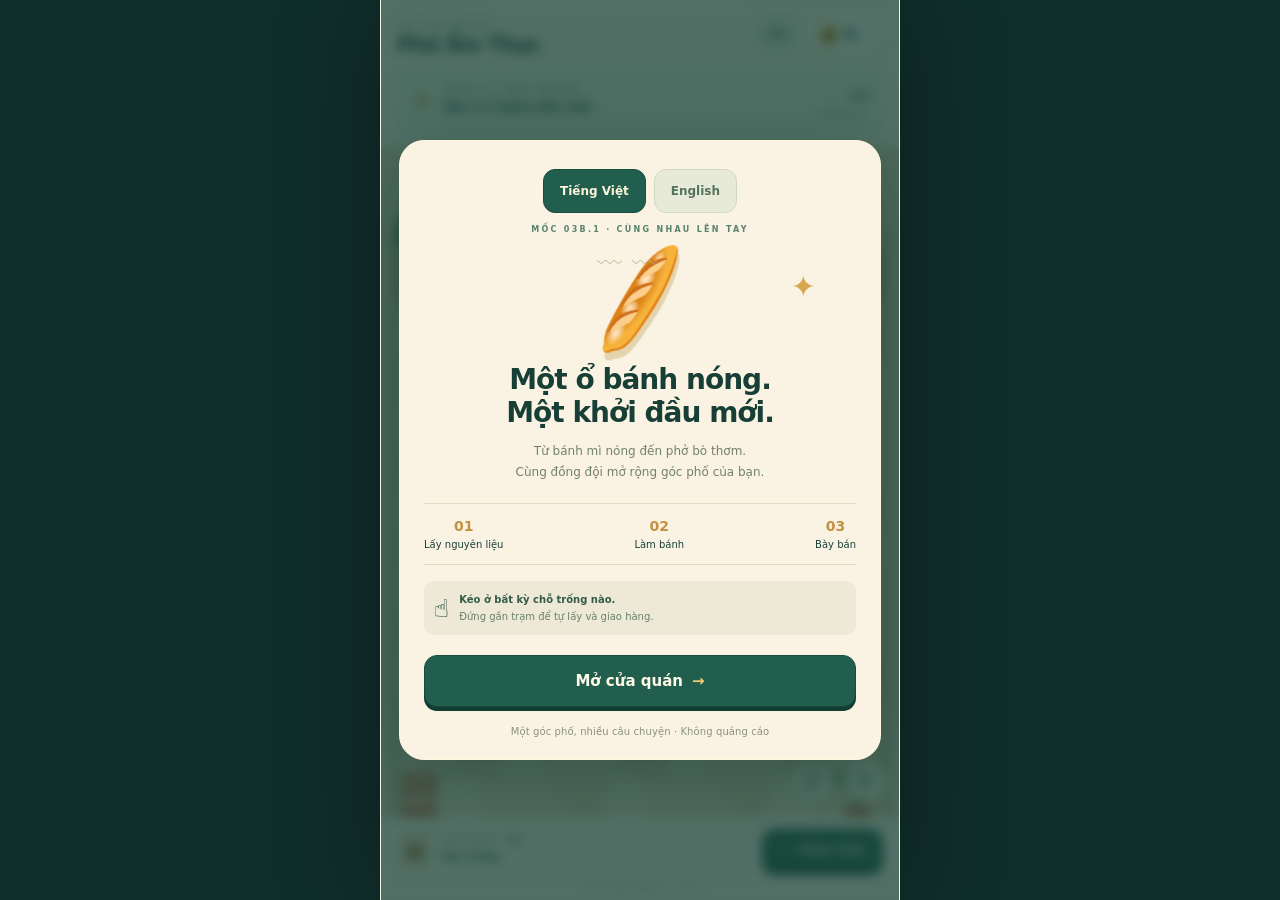
==== commit 145410c6: "Update experimental preview 0.5.0" ====
--- a/preview/index.html
+++ b/preview/index.html
@@ -31,11 +31,11 @@
     <div class="cargo"><span class="cargo-icon">▣</span><div><small>ĐANG MANG <b id="capacity">0/4</b></small><strong id="bag">Tay trống</strong></div></div>
     <button id="shop" class="primary"><span>✦</span> Phát triển <i id="shop-dot"></i></button>
   </footer>
-  <div id="save-status">Tự lưu trên thiết bị · Mốc 3B</div>
+  <div id="save-status">Tự lưu trên thiết bị · 0.5.0</div>
   <section id="welcome" class="overlay" aria-modal="true" role="dialog" aria-labelledby="welcome-title">
     <div class="welcome-card">
       <div class="language-choice" role="group" aria-label="Chọn ngôn ngữ"><button data-language="vi">Tiếng Việt</button><button data-language="en">English</button></div>
-      <div class="mini-mark">MỐC 03B · MỜI KHÁCH NGỒI LẠI</div>
+      <div class="mini-mark">MỐC 03B.1 · CÙNG NHAU LÊN TAY</div>
       <div class="hero-food" aria-hidden="true"><span class="food-steam">﹏ ﹏</span><span class="food-bread">🥖</span><span class="hero-spark">✦</span></div>
       <h2 id="welcome-title">Một ổ bánh nóng.<br>Một khởi đầu mới.</h2>
       <p>Từ bánh mì nóng đến phở bò thơm.<br>Cùng đồng đội mở rộng góc phố của bạn.</p>
@@ -46,7 +46,7 @@
     </div>
   </section>
   <section id="shop-panel" class="overlay" hidden role="dialog" aria-modal="true" aria-labelledby="shop-title">
-    <div class="sheet"><div class="sheet-head"><div><span class="eyebrow">ĐẦU TƯ CHO NGÀY MAI</span><h2 id="shop-title">Phố mình đang lớn</h2></div><button class="close" data-close aria-label="Đóng">×</button></div><p class="sheet-sub">Mỗi thay đổi, một góc phố vui hơn.</p><div class="shop-tabs"><button id="tab-home" class="active" aria-pressed="true">Quán đầu tiên</button><button id="tab-growth" aria-pressed="false">Sân phở mới <span>✦</span></button><button id="tab-dining" aria-pressed="false">Sân ăn tại chỗ</button></div><div id="upgrades"></div><p class="sheet-foot">Khách và bếp tạm nghỉ khi bạn xem bảng này.</p></div>
+    <div class="sheet"><div class="sheet-head"><div><span class="eyebrow">ĐẦU TƯ CHO NGÀY MAI</span><h2 id="shop-title">Phố mình đang lớn</h2></div><button class="close" data-close aria-label="Đóng">×</button></div><p class="sheet-sub">Mỗi thay đổi, một góc phố vui hơn.</p><div class="shop-tabs"><button id="tab-home" class="active" aria-pressed="true">Quán đầu tiên</button><button id="tab-growth" aria-pressed="false">Sân phở mới <span>✦</span></button><button id="tab-dining" aria-pressed="false">Sân ăn tại chỗ</button><button id="tab-team" aria-pressed="false">Đội ngũ</button></div><div id="upgrades"></div><p class="sheet-foot">Khách và bếp tạm nghỉ khi bạn xem bảng này.</p></div>
   </section>
   <section id="help-panel" class="overlay" hidden role="dialog" aria-modal="true" aria-labelledby="help-title"><div class="sheet"><div class="sheet-head"><h2 id="help-title">Chào chủ quán!</h2><button class="close" data-close aria-label="Đóng">×</button></div><div class="language-choice" role="group" aria-label="Chọn ngôn ngữ"><button data-language="vi">Tiếng Việt</button><button data-language="en">English</button></div><ol class="instructions"><li><b>Kéo để đi</b><p>Giữ và kéo một ngón tay ở vùng sàn. Máy tính dùng phím mũi tên hoặc WASD.</p></li><li><b>Ghé giỏ nguyên liệu bên trái</b><p>Lấy tối đa sức chứa. Hàng bạn mang hiện ngay trên tay.</p></li><li><b>Đứng ở vòng tròn trước bếp</b><p>Tự giao nguyên liệu, chờ bánh chín và lấy bánh. Bánh đặc biệt xuất hiện khi nâng bếp.</p></li><li><b>Mang bánh tới quầy xanh</b><p>Khách tự mua. Ghé vòng tròn quầy để thu tiền. Quầy trà tắc tự pha khi bạn đứng cạnh.</p></li><li><b>Phát triển theo cách của bạn</b><p>Hoàn tất khai trương để sang Ngày 02. Mở sân phở, đi xuống cuối sân để lấy nguyên liệu phở → nồi nấu → quầy nâu. Linh lo bánh, An có thể phụ phở, máy trà giúp bạn rảnh tay.</p></li><li><b>Khi Linh đã lo bánh</b><p>Chạm bảng Nhiệm vụ để nhận đơn mang đi 70 giây: lấy món ở quầy rồi tới điểm túi giấy. Hoặc nhận tiếp đá, lấy thùng ở kho rau và mang tới trà để có giá bán tốt trong thời gian ngắn. Cả hai đều tùy chọn.</p></li><li><b>Nhiệm vụ và bữa trưa</b><p>Chạm bảng mục tiêu trên cùng để xem ba nhiệm vụ độc lập. Chuẩn bị hàng rồi đón đoàn khách bữa trưa. Chưa đạt 14 món thì có thể thử lại; quán vẫn tiếp tục hoạt động.</p></li><li><b>Mời khách ngồi lại</b><p>Hoàn tất Ngày 02 để mở sân ăn. Chọn bàn trong Nhiệm vụ → Bàn ăn, ghé xe phục vụ lấy đúng món từ quầy rồi mang tới vòng trước bàn. Khách ăn xong để tiền lại; ghé bàn để thu và dọn. Mai phụ bàn được giao, bạn lo các bàn còn lại.</p></li></ol><div class="save-tools"><h3>Tiến độ của bạn</h3><p>Bản lưu Mốc 1, 2 và 3A được giữ nguyên khi sang Mốc 3B.</p><p id="import-status" role="status"></p><div><button id="export-save">↓ Xuất bản lưu</button><button id="import-save">↑ Nhập bản lưu</button></div></div><button id="reset" class="text-button">Chơi lại từ đầu…</button><p class="sheet-foot">Tiến độ lưu riêng trong trình duyệt. Không tính thời gian khi đóng game.</p></div></section>
   <section id="finish" class="overlay" hidden role="dialog" aria-modal="true" aria-labelledby="finish-title"><div class="welcome-card"><div class="mini-mark">NGÀY 02 · MỘT GÓC PHỐ MỚI</div><div class="finish-medal">✦</div><h2 id="finish-title">Phố mình đông vui rồi!</h2><p>Bếp phở thơm, đồng đội sẵn sàng.<br>Góc phố vẫn còn nhiều khách đang đợi.</p><div id="finish-stats"></div><button id="continue" class="primary large">Tiếp tục chăm quán →</button><small class="welcome-note">Tiếp theo: Ngày 03 · Mở sân ăn và mời Mai cùng phục vụ.</small></div></section>
--- a/preview/src/style.css
+++ b/preview/src/style.css
@@ -15,3 +15,5 @@
 
 /* Dining choices fit the pinned phone task board. No controls cover the floor. */
 .table-actions{display:flex;flex-wrap:wrap;gap:8px}.table-actions button{flex:1;min-height:44px;white-space:normal}.table-detail{font-size:12px;line-height:1.7;color:#6b7d64}.quest>h3{font-size:15px;margin:0}.mission-tabs button{min-width:0;font-size:10px}.upgrade .primary{max-width:100px;white-space:normal;text-align:center}.station-hint{white-space:normal;text-align:center;width:max-content;max-width:90%;font-size:10px}.shop-tabs button{font-size:10px}.mission-summary{flex-wrap:wrap}.wallet strong{max-width:76px;overflow:hidden;font-size:16px}
+
+.team-tabs{display:flex;gap:5px;margin-top:12px}.team-tabs button{min-height:44px;flex:1;padding:8px 5px;border-radius:10px;color:#4c7058;background:#e4e9d4;font-size:12px;font-weight:700}.team-tabs button[aria-pressed="true"]{background:#2d7058;color:#fff5d8}.career-book{margin:12px 0}.career-book summary{min-height:48px;padding:14px 10px;border-radius:12px;background:#dfe8d1;font-size:13px;font-weight:800;cursor:pointer}.career-book .quest{margin-top:10px}.shop-tabs button{white-space:normal;line-height:1.4;min-width:0}.table-actions .primary{white-space:normal;line-height:1.5}
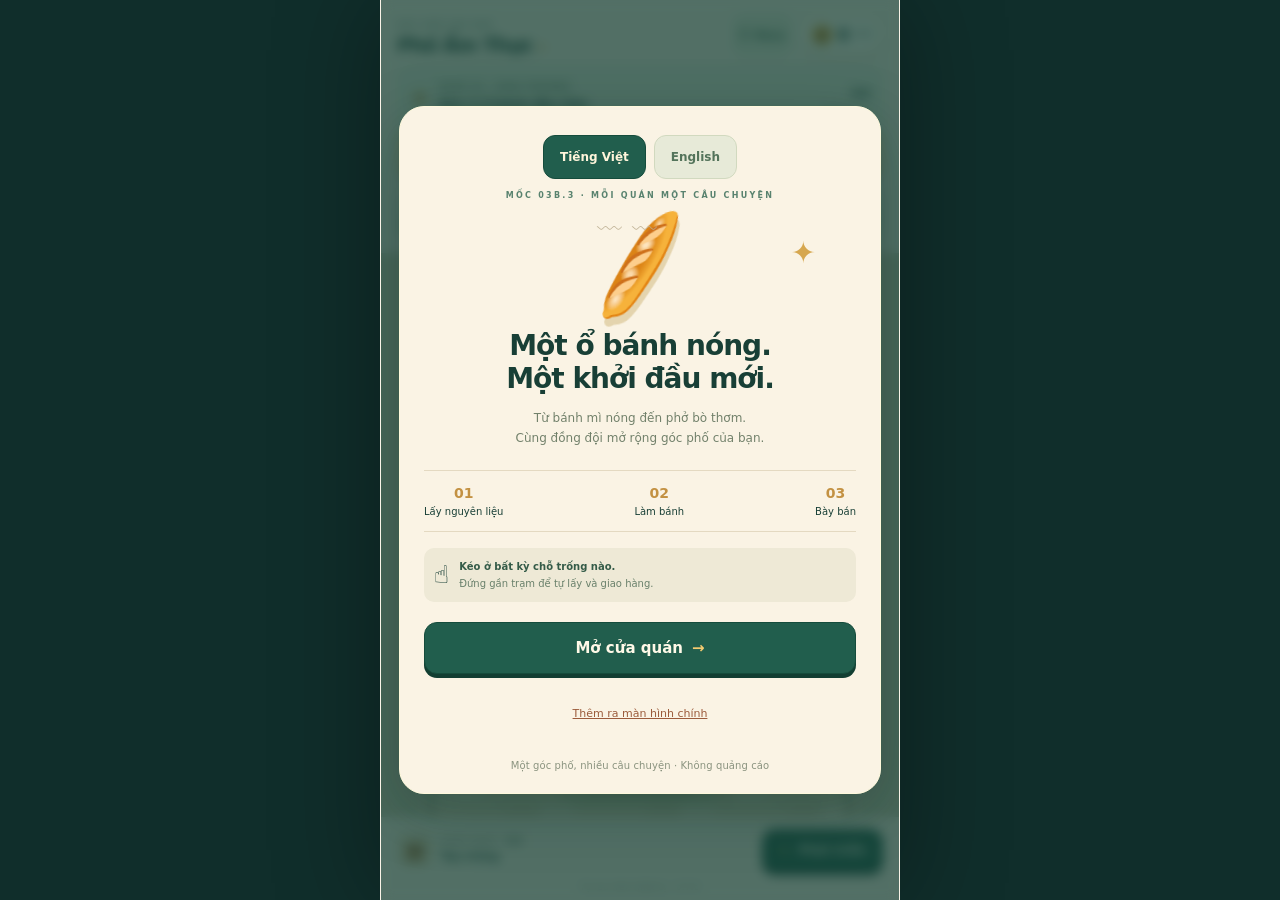
==== commit 74b46531: "Update experimental preview 0.7.0" ====
--- a/preview/index.html
+++ b/preview/index.html
@@ -4,6 +4,9 @@
 <meta charset="UTF-8">
 <meta name="viewport" content="width=device-width,initial-scale=1,maximum-scale=1,user-scalable=no,viewport-fit=cover">
 <meta name="theme-color" content="#143f39">
+<link id="app-manifest" rel="manifest" href="./manifest.webmanifest">
+<link rel="apple-touch-icon" href="./src/assets/app-icon-180.png">
+<meta name="apple-mobile-web-app-title" content="Phố Ẩm Thực">
 <meta name="apple-mobile-web-app-capable" content="yes">
 <meta name="apple-mobile-web-app-status-bar-style" content="black-translucent">
 <meta name="description" content="Từ một ổ bánh mì nóng, dựng nên góc phố của riêng bạn. Game quản lý quán ăn Việt Nam.">
@@ -15,40 +18,55 @@
 <main id="app">
   <header class="topbar">
     <div class="brand"><span class="eyebrow">GÓC PHỐ CỦA BẠN</span><h1>Phố Ẩm Thực<span class="brand-dot">✦</span></h1></div>
-    <button id="language" class="language-toggle" aria-label="Chọn ngôn ngữ" title="Ngôn ngữ">EN</button>
-    <div class="wallet" aria-label="Tiền hiện có"><span class="coin">₫</span><strong id="money">0</strong><small>xu</small></div>
+    <button id="menu" class="menu-toggle" aria-label="Mở menu">☰ <span>Menu</span></button>
+    <div class="wallet" aria-label="Tiền hiện có"><span class="coin">₫</span><strong id="money">0</strong><small>VNĐ</small></div>
   </header>
-  <section class="objective" id="missions" role="button" tabindex="0" aria-label="Mở nhiệm vụ và bữa trưa"><span class="day-icon">☀</span><div><span id="chapter">NGÀY 01 · KHAI TRƯƠNG</span><strong id="goal">Bán 5 ổ bánh đầu tiên</strong><div class="progress"><i id="goal-progress"></i></div></div><span class="mission-short"><b id="goal-count">0/5</b><small>NHIỆM VỤ ›</small></span></section>
+  <section class="objective">
+    <button id="missions" class="mission-overview" aria-label="Mở nhiệm vụ và bữa trưa"><span class="day-icon">☀</span><div><span id="chapter">NGÀY 01 · KHAI TRƯƠNG</span><strong id="goal">Bán 5 ổ bánh đầu tiên</strong><div class="progress"><i id="goal-progress"></i></div></div><span class="mission-short"><b id="goal-count">0/5</b><small>NHIỆM VỤ ›</small></span></button>
+    <button id="next-action" class="action-guide"><span aria-hidden="true">➜</span><span class="action-copy"><small>VIỆC TIẾP THEO</small><strong id="next-label">Lấy nguyên liệu làm bánh</strong></span><span id="next-distance">Chỉ đường ›</span></button>
+  </section>
+  <nav id="venue-bar" class="venue-bar" aria-label="Địa chỉ đang chơi"><button id="street-button">⌂ <span>Phố của bạn</span></button><div><strong id="venue-name"></strong><small id="venue-stars"></small></div><button id="journal-button">✦ <span>Sổ quán</span><b id="journal-count"></b></button></nav>
   <div class="scene-wrap" id="scene-wrap">
     <canvas id="game" aria-label="Quán bánh mì. Kéo trên sàn để di chuyển; đến gần các trạm để tự làm việc." tabindex="0"></canvas>
     <div id="rush" hidden>♨ GIỜ CAO ĐIỂM <span id="rush-time">60s</span></div>
     <div id="owner-status" hidden role="status"></div>
     <div id="station-hint" class="station-hint">Kéo ngón tay trên sàn để di chuyển</div>
-    <div class="scene-tools"><button id="sound" class="round" aria-label="Bật âm thanh" title="Âm thanh">♪<span class="mute-mark">/</span></button><button id="help" class="round" aria-label="Hướng dẫn">?</button></div>
     <div id="toast" role="status" aria-live="polite"></div>
   </div>
   <footer class="bottom-bar">
     <div class="cargo"><span class="cargo-icon">▣</span><div><small>ĐANG MANG <b id="capacity">0/4</b></small><strong id="bag">Tay trống</strong></div></div>
     <button id="shop" class="primary"><span>✦</span> Phát triển <i id="shop-dot"></i></button>
   </footer>
-  <div id="save-status">Tự lưu trên thiết bị · 0.5.0</div>
+  <div id="save-status">Tự lưu trên thiết bị · 0.7.0</div>
   <section id="welcome" class="overlay" aria-modal="true" role="dialog" aria-labelledby="welcome-title">
     <div class="welcome-card">
       <div class="language-choice" role="group" aria-label="Chọn ngôn ngữ"><button data-language="vi">Tiếng Việt</button><button data-language="en">English</button></div>
-      <div class="mini-mark">MỐC 03B.1 · CÙNG NHAU LÊN TAY</div>
+      <div class="mini-mark">MỐC 03B.3 · MỖI QUÁN MỘT CÂU CHUYỆN</div>
       <div class="hero-food" aria-hidden="true"><span class="food-steam">﹏ ﹏</span><span class="food-bread">🥖</span><span class="hero-spark">✦</span></div>
       <h2 id="welcome-title">Một ổ bánh nóng.<br>Một khởi đầu mới.</h2>
       <p>Từ bánh mì nóng đến phở bò thơm.<br>Cùng đồng đội mở rộng góc phố của bạn.</p>
       <div class="welcome-steps"><span><b>01</b>Lấy nguyên liệu</span><span><b>02</b>Làm bánh</span><span><b>03</b>Bày bán</span></div>
       <div class="tip"><span>☝</span><p><strong>Kéo ở bất kỳ chỗ trống nào.</strong><br>Đứng gần trạm để tự lấy và giao hàng.</p></div>
       <button id="start" class="primary large">Mở cửa quán <span>→</span></button>
+      <button id="welcome-install" class="text-button">Thêm ra màn hình chính</button>
       <small class="welcome-note">Một góc phố, nhiều câu chuyện · Không quảng cáo</small>
     </div>
   </section>
   <section id="shop-panel" class="overlay" hidden role="dialog" aria-modal="true" aria-labelledby="shop-title">
-    <div class="sheet"><div class="sheet-head"><div><span class="eyebrow">ĐẦU TƯ CHO NGÀY MAI</span><h2 id="shop-title">Phố mình đang lớn</h2></div><button class="close" data-close aria-label="Đóng">×</button></div><p class="sheet-sub">Mỗi thay đổi, một góc phố vui hơn.</p><div class="shop-tabs"><button id="tab-home" class="active" aria-pressed="true">Quán đầu tiên</button><button id="tab-growth" aria-pressed="false">Sân phở mới <span>✦</span></button><button id="tab-dining" aria-pressed="false">Sân ăn tại chỗ</button><button id="tab-team" aria-pressed="false">Đội ngũ</button></div><div id="upgrades"></div><p class="sheet-foot">Khách và bếp tạm nghỉ khi bạn xem bảng này.</p></div>
+    <div class="sheet"><div class="sheet-head"><div><span class="eyebrow">ĐẦU TƯ CHO NGÀY MAI</span><h2 id="shop-title">Phố mình đang lớn</h2></div><button class="close" data-close aria-label="Đóng">×</button></div><p class="sheet-sub">Mỗi thay đổi, một góc phố vui hơn.</p><div class="shop-tabs"><button id="tab-home" class="active" aria-pressed="true">Quán đầu tiên</button><button id="tab-growth" aria-pressed="false">Sân phở mới <span>✦</span></button><button id="tab-dining" aria-pressed="false">Sân ăn tại chỗ</button><button id="tab-team" aria-pressed="false">Đội ngũ</button></div><p id="shop-balance" class="shop-balance"></p><div id="upgrades"></div><p class="sheet-foot">Khách và bếp tạm nghỉ khi bạn xem bảng này.</p></div>
   </section>
-  <section id="help-panel" class="overlay" hidden role="dialog" aria-modal="true" aria-labelledby="help-title"><div class="sheet"><div class="sheet-head"><h2 id="help-title">Chào chủ quán!</h2><button class="close" data-close aria-label="Đóng">×</button></div><div class="language-choice" role="group" aria-label="Chọn ngôn ngữ"><button data-language="vi">Tiếng Việt</button><button data-language="en">English</button></div><ol class="instructions"><li><b>Kéo để đi</b><p>Giữ và kéo một ngón tay ở vùng sàn. Máy tính dùng phím mũi tên hoặc WASD.</p></li><li><b>Ghé giỏ nguyên liệu bên trái</b><p>Lấy tối đa sức chứa. Hàng bạn mang hiện ngay trên tay.</p></li><li><b>Đứng ở vòng tròn trước bếp</b><p>Tự giao nguyên liệu, chờ bánh chín và lấy bánh. Bánh đặc biệt xuất hiện khi nâng bếp.</p></li><li><b>Mang bánh tới quầy xanh</b><p>Khách tự mua. Ghé vòng tròn quầy để thu tiền. Quầy trà tắc tự pha khi bạn đứng cạnh.</p></li><li><b>Phát triển theo cách của bạn</b><p>Hoàn tất khai trương để sang Ngày 02. Mở sân phở, đi xuống cuối sân để lấy nguyên liệu phở → nồi nấu → quầy nâu. Linh lo bánh, An có thể phụ phở, máy trà giúp bạn rảnh tay.</p></li><li><b>Khi Linh đã lo bánh</b><p>Chạm bảng Nhiệm vụ để nhận đơn mang đi 70 giây: lấy món ở quầy rồi tới điểm túi giấy. Hoặc nhận tiếp đá, lấy thùng ở kho rau và mang tới trà để có giá bán tốt trong thời gian ngắn. Cả hai đều tùy chọn.</p></li><li><b>Nhiệm vụ và bữa trưa</b><p>Chạm bảng mục tiêu trên cùng để xem ba nhiệm vụ độc lập. Chuẩn bị hàng rồi đón đoàn khách bữa trưa. Chưa đạt 14 món thì có thể thử lại; quán vẫn tiếp tục hoạt động.</p></li><li><b>Mời khách ngồi lại</b><p>Hoàn tất Ngày 02 để mở sân ăn. Chọn bàn trong Nhiệm vụ → Bàn ăn, ghé xe phục vụ lấy đúng món từ quầy rồi mang tới vòng trước bàn. Khách ăn xong để tiền lại; ghé bàn để thu và dọn. Mai phụ bàn được giao, bạn lo các bàn còn lại.</p></li></ol><div class="save-tools"><h3>Tiến độ của bạn</h3><p>Bản lưu Mốc 1, 2 và 3A được giữ nguyên khi sang Mốc 3B.</p><p id="import-status" role="status"></p><div><button id="export-save">↓ Xuất bản lưu</button><button id="import-save">↑ Nhập bản lưu</button></div></div><button id="reset" class="text-button">Chơi lại từ đầu…</button><p class="sheet-foot">Tiến độ lưu riêng trong trình duyệt. Không tính thời gian khi đóng game.</p></div></section>
+  <section id="menu-panel" class="overlay" hidden role="dialog" aria-modal="true" aria-labelledby="menu-title"><div class="sheet menu-sheet"><div class="sheet-head"><h2 id="menu-title">Menu quán</h2><button class="close" data-close aria-label="Đóng">×</button></div><p id="menu-balance" class="shop-balance"></p><div class="menu-actions">
+    <button id="help" class="menu-action help-action"><span aria-hidden="true">?</span><span><b>Cách chơi & giá món</b><small>Điều khiển, công việc và chỉ đường</small></span><span>›</span></button>
+    <button id="sound" class="menu-action" aria-label="Bật âm thanh" aria-pressed="false"><span aria-hidden="true">♪</span><span><b>Âm thanh</b><small id="sound-state">Tắt</small></span></button>
+    <button id="language" class="menu-action" aria-label="Chọn ngôn ngữ"><span aria-hidden="true">文</span><span><b>Tiếng Việt / English</b><small id="language-state">Đang dùng Tiếng Việt</small></span><span>⇄</span></button>
+    <button id="nav-toggle" class="menu-action" aria-pressed="true"><span aria-hidden="true">➜</span><span><b>Đường dẫn trên sàn</b><small id="nav-state">Đang bật</small></span></button>
+    <button id="install-help" class="menu-action"><img src="./src/assets/app-icon.svg" width="34" height="34" alt=""><span><b>Đưa game ra màn hình chính</b><small>Dễ tìm lại góc phố của bạn</small></span><span>›</span></button><button id="check-update" class="menu-action"><span>↻</span><span><b>Phiên bản & cập nhật</b><small id="update-state">0.7.0</small></span></button>
+    </div><h3>Bản đồ khu quán</h3><p class="sheet-sub">Chọn trạm để được chỉ đường. Bạn vẫn tự điều khiển nhân vật.</p><div id="map-stations"></div><p class="sheet-foot">Quán tạm nghỉ khi mở menu.</p></div></section>
+  <section id="street-panel" class="overlay" hidden role="dialog" aria-modal="true" aria-labelledby="street-title"><div class="sheet"><div class="sheet-head"><div><span class="eyebrow">MỖI QUÁN MỘT CÂU CHUYỆN</span><h2 id="street-title">Phố của bạn</h2></div><button class="close" data-close aria-label="Đóng">×</button></div><p class="sheet-sub">Chọn một địa chỉ. Mỗi quán vừa một màn hình, đồng đội vẫn chăm các quán đã mở.</p><div id="venue-list"></div></div></section>
+  <section id="journal-panel" class="overlay" hidden role="dialog" aria-modal="true" aria-labelledby="journal-title"><div class="sheet"><div class="sheet-head"><div><span class="eyebrow">XÂY MỘT NƠI ĐÁNG NHỚ</span><h2 id="journal-title">Sổ quán</h2></div><button class="close" data-close aria-label="Đóng">×</button></div><p id="journal-intro" class="section-note"></p><div id="venue-work"></div><div id="venue-projects"></div><div id="wardrobe"></div></div></section>
+  <section id="install-panel" class="overlay" hidden role="dialog" aria-modal="true" aria-labelledby="install-title"><div class="sheet"><div class="sheet-head"><h2 id="install-title">Góc phố trên màn hình chính</h2><button class="close" data-close aria-label="Đóng">×</button></div><div class="install-app"><img src="./src/assets/app-icon.svg" width="92" height="92" alt=""><strong>Phố Ẩm Thực</strong><p>Một quán nhỏ. Mỗi ngày một câu chuyện mới.</p></div><div id="install-steps"></div><p class="section-note">Trước khi thêm biểu tượng, tải một file tiến độ. Nếu mở biểu tượng thấy quán mới, vào Menu → Cách chơi → Nhập bản lưu.</p><button id="install-export" class="primary large">↓ Giữ file tiến độ</button><p class="sheet-sub">Biểu tượng mở đúng bản thử hiện tại. Tiến độ lưu trong trình duyệt; hãy xuất bản lưu để dự phòng.</p></div></section>
+  <section id="update-panel" class="overlay" hidden role="dialog" aria-modal="true" aria-labelledby="update-title"><div class="welcome-card"><img src="./src/assets/app-icon.svg" width="72" height="72" alt=""><div class="mini-mark">GÓC PHỐ CÓ ĐIỀU MỚI</div><h2 id="update-title">Có bản cập nhật</h2><p id="update-message"></p><div id="update-notes" class="update-notes"></div><button id="reload-update" class="primary large">Lưu tiến độ & tải bản mới</button><button id="update-later" class="secondary">Để sau</button></div></section>
+  <section id="help-panel" class="overlay" hidden role="dialog" aria-modal="true" aria-labelledby="help-title"><div class="sheet"><div class="sheet-head"><h2 id="help-title">Chào chủ quán!</h2><button class="close" data-close aria-label="Đóng">×</button></div><div class="language-choice" role="group" aria-label="Chọn ngôn ngữ"><button data-language="vi">Tiếng Việt</button><button data-language="en">English</button></div><div class="quick-guide"><h3>Đi theo việc tiếp theo</h3><p>Nhìn ô vàng dưới mục tiêu. Đường chấm đi trên lối trống. Nếu việc ở địa chỉ khác, chạm Sang quán để chuyển nơi; không cần chạy dọc bản đồ.</p><p>Mở Menu → Bản đồ để chọn bất kỳ trạm đã mở. Có thể tắt đường dẫn trong Menu.</p></div><h3>Giá bán hiện tại</h3><div id="price-board" class="price-board"></div><ol class="instructions"><li><b>Kéo để đi</b><p>Giữ và kéo một ngón tay ở vùng sàn. Máy tính dùng phím mũi tên hoặc WASD.</p></li><li><b>Ghé giỏ nguyên liệu bên trái</b><p>Lấy tối đa sức chứa. Hàng bạn mang hiện ngay trên tay.</p></li><li><b>Đứng ở vòng tròn trước bếp</b><p>Tự giao nguyên liệu, chờ bánh chín và lấy bánh. Bánh đặc biệt xuất hiện khi nâng bếp.</p></li><li><b>Mang bánh tới quầy xanh</b><p>Khách tự mua. Ghé vòng tròn quầy để thu tiền. Quầy trà tắc tự pha khi bạn đứng cạnh.</p></li><li><b>Phát triển theo cách của bạn</b><p>Hoàn tất khai trương để sang Ngày 02. Mở quầy phở rồi chọn Phố của bạn để ghé. Mỗi địa chỉ nằm trọn trong một màn hình; Linh và An vẫn làm việc ở quán đã mở.</p></li><li><b>Khi Linh đã lo bánh</b><p>Chạm bảng Nhiệm vụ để nhận đơn mang đi 70 giây: lấy món ở quầy rồi tới điểm túi giấy. Hoặc nhận tiếp đá, lấy thùng ở kho rau và mang tới trà để có giá bán tốt trong thời gian ngắn. Cả hai đều tùy chọn.</p></li><li><b>Nhiệm vụ và bữa trưa</b><p>Chạm bảng mục tiêu trên cùng để xem ba nhiệm vụ độc lập. Chuẩn bị hàng rồi đón đoàn khách bữa trưa. Chưa đạt 14 món thì có thể thử lại; quán vẫn tiếp tục hoạt động.</p></li><li><b>Mời khách ngồi lại</b><p>Hoàn tất Ngày 02 để mở sân ăn, ghé bằng Phố của bạn. Chọn bàn trong Nhiệm vụ → Bàn ăn, ghé xe phục vụ lấy đúng món rồi mang tới bàn. Khách ăn xong để tiền lại; ghé bàn để thu và dọn. Mai phụ bàn được giao.</p></li></ol><div class="save-tools"><h3>Tiến độ của bạn</h3><p>Bản lưu Mốc 1, 2 và 3A được giữ nguyên khi sang Mốc 3B.</p><p id="import-status" role="status"></p><div><button id="export-save">↓ Xuất bản lưu</button><button id="import-save">↑ Nhập bản lưu</button></div></div><button id="reset" class="text-button">Chơi lại từ đầu…</button><p class="sheet-foot">Tiến độ lưu riêng trong trình duyệt. Không tính thời gian khi đóng game.</p></div></section>
   <section id="finish" class="overlay" hidden role="dialog" aria-modal="true" aria-labelledby="finish-title"><div class="welcome-card"><div class="mini-mark">NGÀY 02 · MỘT GÓC PHỐ MỚI</div><div class="finish-medal">✦</div><h2 id="finish-title">Phố mình đông vui rồi!</h2><p>Bếp phở thơm, đồng đội sẵn sàng.<br>Góc phố vẫn còn nhiều khách đang đợi.</p><div id="finish-stats"></div><button id="continue" class="primary large">Tiếp tục chăm quán →</button><small class="welcome-note">Tiếp theo: Ngày 03 · Mở sân ăn và mời Mai cùng phục vụ.</small></div></section>
   <section id="missions-panel" class="overlay" hidden role="dialog" aria-modal="true" aria-labelledby="missions-title">
     <div class="sheet mission-sheet">
--- a/preview/src/style.css
+++ b/preview/src/style.css
@@ -17,3 +17,15 @@
 .table-actions{display:flex;flex-wrap:wrap;gap:8px}.table-actions button{flex:1;min-height:44px;white-space:normal}.table-detail{font-size:12px;line-height:1.7;color:#6b7d64}.quest>h3{font-size:15px;margin:0}.mission-tabs button{min-width:0;font-size:10px}.upgrade .primary{max-width:100px;white-space:normal;text-align:center}.station-hint{white-space:normal;text-align:center;width:max-content;max-width:90%;font-size:10px}.shop-tabs button{font-size:10px}.mission-summary{flex-wrap:wrap}.wallet strong{max-width:76px;overflow:hidden;font-size:16px}
 
 .team-tabs{display:flex;gap:5px;margin-top:12px}.team-tabs button{min-height:44px;flex:1;padding:8px 5px;border-radius:10px;color:#4c7058;background:#e4e9d4;font-size:12px;font-weight:700}.team-tabs button[aria-pressed="true"]{background:#2d7058;color:#fff5d8}.career-book{margin:12px 0}.career-book summary{min-height:48px;padding:14px 10px;border-radius:12px;background:#dfe8d1;font-size:13px;font-weight:800;cursor:pointer}.career-book .quest{margin-top:10px}.shop-tabs button{white-space:normal;line-height:1.4;min-width:0}.table-actions .primary{white-space:normal;line-height:1.5}
+
+/* One clear menu and a persistent next-action row; the floor stays free of floating controls. */
+.menu-toggle{min-width:58px;min-height:44px;border-radius:12px;background:#e4e9d5;color:#315e48;font-size:13px;font-weight:800;flex-shrink:0}.menu-toggle span{font-size:10px}.wallet strong{max-width:76px;font-size:17px}.wallet small{font-size:8px}.objective{display:block;padding:0;overflow:hidden}.mission-overview{display:flex;align-items:center;gap:9px;width:100%;padding:8px 11px;min-height:62px;color:inherit;text-align:left;background:transparent}.mission-overview>div{min-width:0;flex:1}.mission-overview div>span{font-size:8px;letter-spacing:1px;color:#66826e;font-weight:800}.mission-overview strong{margin:3px 0 6px}.action-guide{display:flex;align-items:center;gap:8px;min-height:48px;width:100%;padding:7px 11px;color:#73512e;background:#f7dfad;text-align:left;border-top:1px solid #dfc18b}.action-guide>span:first-child{font-size:23px;color:#b47a28}.action-copy{flex:1;min-width:0}.action-copy small{display:block;font-size:8px;font-weight:800;letter-spacing:.8px;color:#9d753e}.action-copy strong{display:block;font-size:11px;line-height:1.35;margin:3px 0 0}.action-guide #next-distance{font-size:10px;font-weight:800;max-width:64px;flex-shrink:0}.menu-actions{display:grid;gap:9px}.menu-action{display:flex;align-items:center;gap:12px;width:100%;min-height:62px;padding:12px;border:1px solid #d4d9bf;border-radius:13px;background:#e7ead7;text-align:left;color:#365e48}.menu-action>span:first-child{font-size:23px;width:30px;flex-shrink:0;text-align:center}.menu-action>span:nth-child(2){flex:1}.menu-action b{display:block;font-size:14px}.menu-action small{display:block;font-size:11px;margin-top:4px;line-height:1.4;color:#74836c}.help-action{background:#255f4b;color:#fff3d2;border-color:#194c3b}.help-action small{color:#c8d6b8}.shop-balance{font-size:12px;font-weight:800;color:#477252;background:#e7ecd9;padding:10px;border-radius:10px}.menu-sheet h3{font-size:16px;margin-top:22px}.menu-sheet h4{font-size:12px;margin:15px 0 8px;color:#798467}.map-grid{display:grid;grid-template-columns:1fr 1fr;gap:8px}.map-stop{min-height:44px;border-radius:10px;border:1px solid #d8cfb4;background:#fff8e7;font-size:12px;line-height:1.4;padding:10px;color:#46634c}.map-stop:disabled{opacity:.45}.quick-guide{padding:14px;border:1px solid #ddc18b;background:#f1dfb5;border-radius:14px}.quick-guide h3{font-size:16px;margin:0 0 8px}.quick-guide p{font-size:12px;line-height:1.65;margin:6px 0;color:#7b6a48}.price-board{display:grid;grid-template-columns:1fr 1fr;gap:8px}.price-board>div{background:#e7ead6;border-radius:10px;padding:11px}.price-board span{display:block;font-size:11px;color:#6f8066}.price-board strong{display:block;font-size:14px;margin-top:5px}.topbar .brand h1{font-size:20px}.mission-overview .day-icon{font-size:24px}.station-hint{font-size:9px;padding:5px 10px;max-width:88%;opacity:.88}
+@media(max-height:700px){.mission-overview{min-height:52px;padding:6px 10px}.action-guide{min-height:44px;padding:5px 10px}.action-copy strong{font-size:10px}.menu-toggle{min-width:52px}}
+
+/* Compact addresses, each fitted inside the floor viewport. */
+.venue-bar{display:flex;align-items:center;gap:7px;padding:0 14px 8px;flex-shrink:0}.venue-bar>div{flex:1;min-width:0;text-align:center}.venue-bar strong{display:block;font-size:11px}.venue-bar small{display:block;color:#bc873d;font-size:11px;letter-spacing:2px}.venue-bar button{min-height:44px;max-width:100px;padding:6px 9px;border-radius:11px;background:#e4e9d5;color:#365d49;font-size:13px;font-weight:800}.venue-bar button span{display:block;font-size:9px;margin-top:2px}.venue-bar b{font-size:9px;margin-left:4px}.venue-card{padding:18px;border:1px solid #d9c9a5;border-radius:17px;margin:12px 0;background:linear-gradient(140deg,#f5dfb4,#e4ebd5)}.venue-card h3{font-size:20px;margin:0 0 8px}.venue-card p{font-size:12px;line-height:1.6;color:#6b7d63}.venue-rating{color:#bb8333;letter-spacing:4px;margin:10px 0}.venue-card button{width:100%;min-height:44px}.venue-pho{background:linear-gradient(140deg,#e9d9c4,#e7ecd9)}.venue-dining{background:linear-gradient(140deg,#f5dbc3,#e6dfbc)}.venue-project .prize{font-size:13px;line-height:1.6;color:#8a5b2e;background:#f0dfba;padding:12px;border-radius:10px;font-weight:800}.venue-project .primary{min-height:44px;width:100%}.focus-choices{display:flex;gap:6px}.focus-choices button,.outfit-button{min-height:44px;border-radius:11px;padding:10px;background:#e2e9d2;color:#42674e;font-size:12px;font-weight:700}.focus-choices button{flex:1}.focus-choices button[aria-pressed=true],.outfit-button[aria-pressed=true]{background:#276b53;color:#fff3d2}.focus-choices button:disabled,.outfit-button:disabled{opacity:.5}.outfit-button{margin:4px}.install-app{text-align:center;margin:15px 0 23px}.install-app img{display:block;margin:auto;filter:drop-shadow(0 5px 8px #413b3426);border-radius:22px}.install-app strong{display:block;font-size:22px;margin-top:12px}.install-app p{font-size:13px;line-height:1.6;color:#6b7d63}.install-steps{font-size:14px;padding-left:25px;line-height:1.8}.install-steps li{margin:12px 0}.update-notes{text-align:left;font-size:13px;line-height:1.8;margin:15px 0;color:#66785f}#venue-work h3,#wardrobe h3{font-size:16px;margin-top:22px}#venue-work>.primary{width:100%}#update-state{font-size:10px}
+.outfit-preview{width:66px;height:72px;display:block;margin:auto;touch-action:manipulation}.outfit-button{vertical-align:top;min-width:80px;font-size:10px}.outfit-button:disabled{opacity:.6}
+@keyframes arrive{from{opacity:.2}to{opacity:1}}canvas.venue-arrive{animation:arrive .3s ease-out}@media(prefers-reduced-motion:reduce){canvas.venue-arrive{animation:none}}
+.prize-art{width:61px;height:61px;float:right;margin:0 0 8px 7px;background:#ede3c8;border-radius:13px;padding:5px}.venue-project>.primary,.venue-project>.prize{clear:both}
+
+.price-board .food-preview{width:100%;height:auto;max-height:105px;margin:0 0 5px;object-fit:contain}
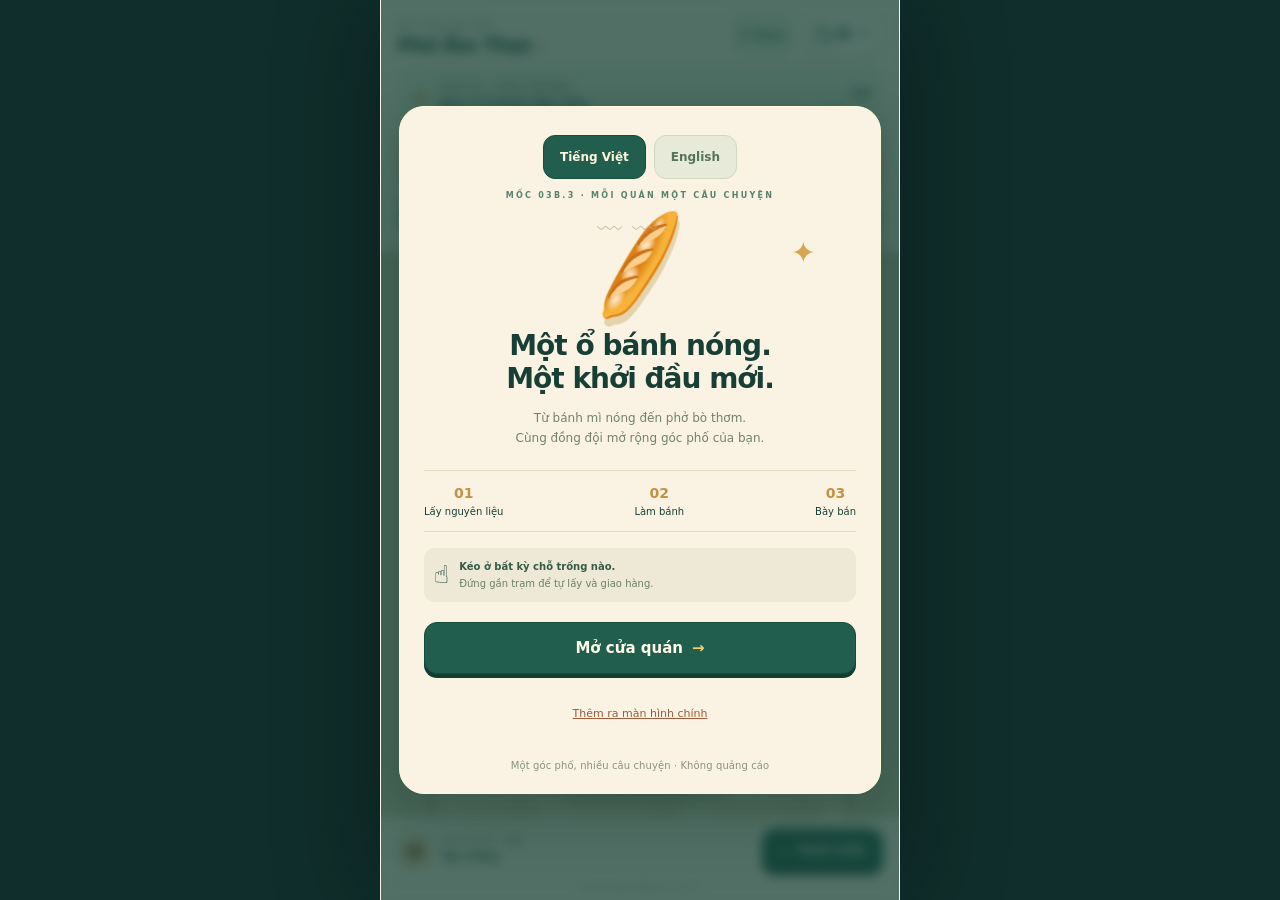
==== commit c09a2188: "Update experimental preview 0.7.1" ====
--- a/preview/index.html
+++ b/preview/index.html
@@ -19,13 +19,13 @@
   <header class="topbar">
     <div class="brand"><span class="eyebrow">GÓC PHỐ CỦA BẠN</span><h1>Phố Ẩm Thực<span class="brand-dot">✦</span></h1></div>
     <button id="menu" class="menu-toggle" aria-label="Mở menu">☰ <span>Menu</span></button>
-    <div class="wallet" aria-label="Tiền hiện có"><span class="coin">₫</span><strong id="money">0</strong><small>VNĐ</small></div>
+    <div class="wallet" aria-label="Tiền hiện có"><svg class="wallet-icon" viewBox="0 0 24 24" aria-hidden="true"><path d="M4 7V5.5A2 2 0 0 1 6 3.5h12V7M4 7h15a2 2 0 0 1 2 2v10a2 2 0 0 1-2 2H5a3 3 0 0 1-3-3V9a2 2 0 0 1 2-2Z"/><path d="M21 12h-5v5h5"/><circle cx="17" cy="14.5" r=".7"/></svg><strong id="money">0</strong><small>VNĐ</small></div>
   </header>
   <section class="objective">
     <button id="missions" class="mission-overview" aria-label="Mở nhiệm vụ và bữa trưa"><span class="day-icon">☀</span><div><span id="chapter">NGÀY 01 · KHAI TRƯƠNG</span><strong id="goal">Bán 5 ổ bánh đầu tiên</strong><div class="progress"><i id="goal-progress"></i></div></div><span class="mission-short"><b id="goal-count">0/5</b><small>NHIỆM VỤ ›</small></span></button>
     <button id="next-action" class="action-guide"><span aria-hidden="true">➜</span><span class="action-copy"><small>VIỆC TIẾP THEO</small><strong id="next-label">Lấy nguyên liệu làm bánh</strong></span><span id="next-distance">Chỉ đường ›</span></button>
   </section>
-  <nav id="venue-bar" class="venue-bar" aria-label="Địa chỉ đang chơi"><button id="street-button">⌂ <span>Phố của bạn</span></button><div><strong id="venue-name"></strong><small id="venue-stars"></small></div><button id="journal-button">✦ <span>Sổ quán</span><b id="journal-count"></b></button></nav>
+  <nav id="venue-bar" class="venue-bar" aria-label="Địa chỉ đang chơi"><button id="street-button">⌂ <span>Phố của bạn</span></button><div class="venue-switcher"><button id="venue-prev" class="venue-step" aria-label="Quán trước" disabled>‹</button><div><strong id="venue-name"></strong><small id="venue-stars"></small></div><button id="venue-next" class="venue-step" aria-label="Quán tiếp" disabled>›</button></div><button id="journal-button">✦ <span>Sổ quán</span><b id="journal-count"></b></button></nav>
   <div class="scene-wrap" id="scene-wrap">
     <canvas id="game" aria-label="Quán bánh mì. Kéo trên sàn để di chuyển; đến gần các trạm để tự làm việc." tabindex="0"></canvas>
     <div id="rush" hidden>♨ GIỜ CAO ĐIỂM <span id="rush-time">60s</span></div>
@@ -37,7 +37,7 @@
     <div class="cargo"><span class="cargo-icon">▣</span><div><small>ĐANG MANG <b id="capacity">0/4</b></small><strong id="bag">Tay trống</strong></div></div>
     <button id="shop" class="primary"><span>✦</span> Phát triển <i id="shop-dot"></i></button>
   </footer>
-  <div id="save-status">Tự lưu trên thiết bị · 0.7.0</div>
+  <div id="save-status">Tự lưu trên thiết bị · 0.7.1</div>
   <section id="welcome" class="overlay" aria-modal="true" role="dialog" aria-labelledby="welcome-title">
     <div class="welcome-card">
       <div class="language-choice" role="group" aria-label="Chọn ngôn ngữ"><button data-language="vi">Tiếng Việt</button><button data-language="en">English</button></div>
@@ -59,14 +59,14 @@
     <button id="help" class="menu-action help-action"><span aria-hidden="true">?</span><span><b>Cách chơi & giá món</b><small>Điều khiển, công việc và chỉ đường</small></span><span>›</span></button>
     <button id="sound" class="menu-action" aria-label="Bật âm thanh" aria-pressed="false"><span aria-hidden="true">♪</span><span><b>Âm thanh</b><small id="sound-state">Tắt</small></span></button>
     <button id="language" class="menu-action" aria-label="Chọn ngôn ngữ"><span aria-hidden="true">文</span><span><b>Tiếng Việt / English</b><small id="language-state">Đang dùng Tiếng Việt</small></span><span>⇄</span></button>
-    <button id="nav-toggle" class="menu-action" aria-pressed="true"><span aria-hidden="true">➜</span><span><b>Đường dẫn trên sàn</b><small id="nav-state">Đang bật</small></span></button>
-    <button id="install-help" class="menu-action"><img src="./src/assets/app-icon.svg" width="34" height="34" alt=""><span><b>Đưa game ra màn hình chính</b><small>Dễ tìm lại góc phố của bạn</small></span><span>›</span></button><button id="check-update" class="menu-action"><span>↻</span><span><b>Phiên bản & cập nhật</b><small id="update-state">0.7.0</small></span></button>
+    <button id="nav-toggle" class="menu-action" aria-pressed="true"><span aria-hidden="true">➜</span><span><b>Mũi tên chỉ hướng</b><small id="nav-state">Đang bật</small></span></button>
+    <button id="install-help" class="menu-action"><img src="./src/assets/app-icon.svg" width="34" height="34" alt=""><span><b>Đưa game ra màn hình chính</b><small>Dễ tìm lại góc phố của bạn</small></span><span>›</span></button><button id="check-update" class="menu-action"><span>↻</span><span><b>Phiên bản & cập nhật</b><small id="update-state">0.7.1</small></span></button>
     </div><h3>Bản đồ khu quán</h3><p class="sheet-sub">Chọn trạm để được chỉ đường. Bạn vẫn tự điều khiển nhân vật.</p><div id="map-stations"></div><p class="sheet-foot">Quán tạm nghỉ khi mở menu.</p></div></section>
   <section id="street-panel" class="overlay" hidden role="dialog" aria-modal="true" aria-labelledby="street-title"><div class="sheet"><div class="sheet-head"><div><span class="eyebrow">MỖI QUÁN MỘT CÂU CHUYỆN</span><h2 id="street-title">Phố của bạn</h2></div><button class="close" data-close aria-label="Đóng">×</button></div><p class="sheet-sub">Chọn một địa chỉ. Mỗi quán vừa một màn hình, đồng đội vẫn chăm các quán đã mở.</p><div id="venue-list"></div></div></section>
   <section id="journal-panel" class="overlay" hidden role="dialog" aria-modal="true" aria-labelledby="journal-title"><div class="sheet"><div class="sheet-head"><div><span class="eyebrow">XÂY MỘT NƠI ĐÁNG NHỚ</span><h2 id="journal-title">Sổ quán</h2></div><button class="close" data-close aria-label="Đóng">×</button></div><p id="journal-intro" class="section-note"></p><div id="venue-work"></div><div id="venue-projects"></div><div id="wardrobe"></div></div></section>
   <section id="install-panel" class="overlay" hidden role="dialog" aria-modal="true" aria-labelledby="install-title"><div class="sheet"><div class="sheet-head"><h2 id="install-title">Góc phố trên màn hình chính</h2><button class="close" data-close aria-label="Đóng">×</button></div><div class="install-app"><img src="./src/assets/app-icon.svg" width="92" height="92" alt=""><strong>Phố Ẩm Thực</strong><p>Một quán nhỏ. Mỗi ngày một câu chuyện mới.</p></div><div id="install-steps"></div><p class="section-note">Trước khi thêm biểu tượng, tải một file tiến độ. Nếu mở biểu tượng thấy quán mới, vào Menu → Cách chơi → Nhập bản lưu.</p><button id="install-export" class="primary large">↓ Giữ file tiến độ</button><p class="sheet-sub">Biểu tượng mở đúng bản thử hiện tại. Tiến độ lưu trong trình duyệt; hãy xuất bản lưu để dự phòng.</p></div></section>
   <section id="update-panel" class="overlay" hidden role="dialog" aria-modal="true" aria-labelledby="update-title"><div class="welcome-card"><img src="./src/assets/app-icon.svg" width="72" height="72" alt=""><div class="mini-mark">GÓC PHỐ CÓ ĐIỀU MỚI</div><h2 id="update-title">Có bản cập nhật</h2><p id="update-message"></p><div id="update-notes" class="update-notes"></div><button id="reload-update" class="primary large">Lưu tiến độ & tải bản mới</button><button id="update-later" class="secondary">Để sau</button></div></section>
-  <section id="help-panel" class="overlay" hidden role="dialog" aria-modal="true" aria-labelledby="help-title"><div class="sheet"><div class="sheet-head"><h2 id="help-title">Chào chủ quán!</h2><button class="close" data-close aria-label="Đóng">×</button></div><div class="language-choice" role="group" aria-label="Chọn ngôn ngữ"><button data-language="vi">Tiếng Việt</button><button data-language="en">English</button></div><div class="quick-guide"><h3>Đi theo việc tiếp theo</h3><p>Nhìn ô vàng dưới mục tiêu. Đường chấm đi trên lối trống. Nếu việc ở địa chỉ khác, chạm Sang quán để chuyển nơi; không cần chạy dọc bản đồ.</p><p>Mở Menu → Bản đồ để chọn bất kỳ trạm đã mở. Có thể tắt đường dẫn trong Menu.</p></div><h3>Giá bán hiện tại</h3><div id="price-board" class="price-board"></div><ol class="instructions"><li><b>Kéo để đi</b><p>Giữ và kéo một ngón tay ở vùng sàn. Máy tính dùng phím mũi tên hoặc WASD.</p></li><li><b>Ghé giỏ nguyên liệu bên trái</b><p>Lấy tối đa sức chứa. Hàng bạn mang hiện ngay trên tay.</p></li><li><b>Đứng ở vòng tròn trước bếp</b><p>Tự giao nguyên liệu, chờ bánh chín và lấy bánh. Bánh đặc biệt xuất hiện khi nâng bếp.</p></li><li><b>Mang bánh tới quầy xanh</b><p>Khách tự mua. Ghé vòng tròn quầy để thu tiền. Quầy trà tắc tự pha khi bạn đứng cạnh.</p></li><li><b>Phát triển theo cách của bạn</b><p>Hoàn tất khai trương để sang Ngày 02. Mở quầy phở rồi chọn Phố của bạn để ghé. Mỗi địa chỉ nằm trọn trong một màn hình; Linh và An vẫn làm việc ở quán đã mở.</p></li><li><b>Khi Linh đã lo bánh</b><p>Chạm bảng Nhiệm vụ để nhận đơn mang đi 70 giây: lấy món ở quầy rồi tới điểm túi giấy. Hoặc nhận tiếp đá, lấy thùng ở kho rau và mang tới trà để có giá bán tốt trong thời gian ngắn. Cả hai đều tùy chọn.</p></li><li><b>Nhiệm vụ và bữa trưa</b><p>Chạm bảng mục tiêu trên cùng để xem ba nhiệm vụ độc lập. Chuẩn bị hàng rồi đón đoàn khách bữa trưa. Chưa đạt 14 món thì có thể thử lại; quán vẫn tiếp tục hoạt động.</p></li><li><b>Mời khách ngồi lại</b><p>Hoàn tất Ngày 02 để mở sân ăn, ghé bằng Phố của bạn. Chọn bàn trong Nhiệm vụ → Bàn ăn, ghé xe phục vụ lấy đúng món rồi mang tới bàn. Khách ăn xong để tiền lại; ghé bàn để thu và dọn. Mai phụ bàn được giao.</p></li></ol><div class="save-tools"><h3>Tiến độ của bạn</h3><p>Bản lưu Mốc 1, 2 và 3A được giữ nguyên khi sang Mốc 3B.</p><p id="import-status" role="status"></p><div><button id="export-save">↓ Xuất bản lưu</button><button id="import-save">↑ Nhập bản lưu</button></div></div><button id="reset" class="text-button">Chơi lại từ đầu…</button><p class="sheet-foot">Tiến độ lưu riêng trong trình duyệt. Không tính thời gian khi đóng game.</p></div></section>
+  <section id="help-panel" class="overlay" hidden role="dialog" aria-modal="true" aria-labelledby="help-title"><div class="sheet"><div class="sheet-head"><h2 id="help-title">Chào chủ quán!</h2><button class="close" data-close aria-label="Đóng">×</button></div><div class="language-choice" role="group" aria-label="Chọn ngôn ngữ"><button data-language="vi">Tiếng Việt</button><button data-language="en">English</button></div><div class="quick-guide"><h3>Đi theo việc tiếp theo</h3><p>Nhìn ô vàng dưới mục tiêu. Mũi tên nhỏ trên nhân vật nhấp nhẹ hướng theo lối đi. Khi tới trạm, mũi tên tự ẩn. Nếu việc ở quán khác, chạm Sang quán.</p><p>Chạm ‹ hoặc › cạnh tên quán để chuyển nhanh giữa các quán đã mở. Menu → Bản đồ chọn trạm; có thể tắt mũi tên trong Menu.</p></div><h3>Giá bán hiện tại</h3><div id="price-board" class="price-board"></div><ol class="instructions"><li><b>Kéo để đi</b><p>Giữ và kéo một ngón tay ở vùng sàn. Máy tính dùng phím mũi tên hoặc WASD.</p></li><li><b>Ghé giỏ nguyên liệu bên trái</b><p>Lấy tối đa sức chứa. Hàng bạn mang hiện ngay trên tay.</p></li><li><b>Đứng ở vòng tròn trước bếp</b><p>Tự giao nguyên liệu, chờ bánh chín và lấy bánh. Bánh đặc biệt xuất hiện khi nâng bếp.</p></li><li><b>Mang bánh tới quầy xanh</b><p>Khách tự mua. Ghé vòng tròn quầy để thu tiền. Quầy trà tắc tự pha khi bạn đứng cạnh.</p></li><li><b>Phát triển theo cách của bạn</b><p>Hoàn tất khai trương để sang Ngày 02. Mở quầy phở rồi chọn Phố của bạn để ghé. Mỗi địa chỉ nằm trọn trong một màn hình; Linh và An vẫn làm việc ở quán đã mở.</p></li><li><b>Khi Linh đã lo bánh</b><p>Chạm bảng Nhiệm vụ để nhận đơn mang đi 70 giây: lấy món ở quầy rồi tới điểm túi giấy. Hoặc nhận tiếp đá, lấy thùng ở kho rau và mang tới trà để có giá bán tốt trong thời gian ngắn. Cả hai đều tùy chọn.</p></li><li><b>Nhiệm vụ và bữa trưa</b><p>Chạm bảng mục tiêu trên cùng để xem ba nhiệm vụ độc lập. Chuẩn bị hàng rồi đón đoàn khách bữa trưa. Chưa đạt 14 món thì có thể thử lại; quán vẫn tiếp tục hoạt động.</p></li><li><b>Mời khách ngồi lại</b><p>Hoàn tất Ngày 02 để mở sân ăn, ghé bằng Phố của bạn. Chọn bàn trong Nhiệm vụ → Bàn ăn, ghé xe phục vụ lấy đúng món rồi mang tới bàn. Khách ăn xong để tiền lại; ghé bàn để thu và dọn. Mai phụ bàn được giao.</p></li></ol><div class="save-tools"><h3>Tiến độ của bạn</h3><p>Bản lưu Mốc 1, 2 và 3A được giữ nguyên khi sang Mốc 3B.</p><p id="import-status" role="status"></p><div><button id="export-save">↓ Xuất bản lưu</button><button id="import-save">↑ Nhập bản lưu</button></div></div><button id="reset" class="text-button">Chơi lại từ đầu…</button><p class="sheet-foot">Tiến độ lưu riêng trong trình duyệt. Không tính thời gian khi đóng game.</p></div></section>
   <section id="finish" class="overlay" hidden role="dialog" aria-modal="true" aria-labelledby="finish-title"><div class="welcome-card"><div class="mini-mark">NGÀY 02 · MỘT GÓC PHỐ MỚI</div><div class="finish-medal">✦</div><h2 id="finish-title">Phố mình đông vui rồi!</h2><p>Bếp phở thơm, đồng đội sẵn sàng.<br>Góc phố vẫn còn nhiều khách đang đợi.</p><div id="finish-stats"></div><button id="continue" class="primary large">Tiếp tục chăm quán →</button><small class="welcome-note">Tiếp theo: Ngày 03 · Mở sân ăn và mời Mai cùng phục vụ.</small></div></section>
   <section id="missions-panel" class="overlay" hidden role="dialog" aria-modal="true" aria-labelledby="missions-title">
     <div class="sheet mission-sheet">
--- a/preview/src/style.css
+++ b/preview/src/style.css
@@ -25,7 +25,12 @@
 /* Compact addresses, each fitted inside the floor viewport. */
 .venue-bar{display:flex;align-items:center;gap:7px;padding:0 14px 8px;flex-shrink:0}.venue-bar>div{flex:1;min-width:0;text-align:center}.venue-bar strong{display:block;font-size:11px}.venue-bar small{display:block;color:#bc873d;font-size:11px;letter-spacing:2px}.venue-bar button{min-height:44px;max-width:100px;padding:6px 9px;border-radius:11px;background:#e4e9d5;color:#365d49;font-size:13px;font-weight:800}.venue-bar button span{display:block;font-size:9px;margin-top:2px}.venue-bar b{font-size:9px;margin-left:4px}.venue-card{padding:18px;border:1px solid #d9c9a5;border-radius:17px;margin:12px 0;background:linear-gradient(140deg,#f5dfb4,#e4ebd5)}.venue-card h3{font-size:20px;margin:0 0 8px}.venue-card p{font-size:12px;line-height:1.6;color:#6b7d63}.venue-rating{color:#bb8333;letter-spacing:4px;margin:10px 0}.venue-card button{width:100%;min-height:44px}.venue-pho{background:linear-gradient(140deg,#e9d9c4,#e7ecd9)}.venue-dining{background:linear-gradient(140deg,#f5dbc3,#e6dfbc)}.venue-project .prize{font-size:13px;line-height:1.6;color:#8a5b2e;background:#f0dfba;padding:12px;border-radius:10px;font-weight:800}.venue-project .primary{min-height:44px;width:100%}.focus-choices{display:flex;gap:6px}.focus-choices button,.outfit-button{min-height:44px;border-radius:11px;padding:10px;background:#e2e9d2;color:#42674e;font-size:12px;font-weight:700}.focus-choices button{flex:1}.focus-choices button[aria-pressed=true],.outfit-button[aria-pressed=true]{background:#276b53;color:#fff3d2}.focus-choices button:disabled,.outfit-button:disabled{opacity:.5}.outfit-button{margin:4px}.install-app{text-align:center;margin:15px 0 23px}.install-app img{display:block;margin:auto;filter:drop-shadow(0 5px 8px #413b3426);border-radius:22px}.install-app strong{display:block;font-size:22px;margin-top:12px}.install-app p{font-size:13px;line-height:1.6;color:#6b7d63}.install-steps{font-size:14px;padding-left:25px;line-height:1.8}.install-steps li{margin:12px 0}.update-notes{text-align:left;font-size:13px;line-height:1.8;margin:15px 0;color:#66785f}#venue-work h3,#wardrobe h3{font-size:16px;margin-top:22px}#venue-work>.primary{width:100%}#update-state{font-size:10px}
 .outfit-preview{width:66px;height:72px;display:block;margin:auto;touch-action:manipulation}.outfit-button{vertical-align:top;min-width:80px;font-size:10px}.outfit-button:disabled{opacity:.6}
-@keyframes arrive{from{opacity:.2}to{opacity:1}}canvas.venue-arrive{animation:arrive .3s ease-out}@media(prefers-reduced-motion:reduce){canvas.venue-arrive{animation:none}}
+
 .prize-art{width:61px;height:61px;float:right;margin:0 0 8px 7px;background:#ede3c8;border-radius:13px;padding:5px}.venue-project>.primary,.venue-project>.prize{clear:both}
 
 .price-board .food-preview{width:100%;height:auto;max-height:105px;margin:0 0 5px;object-fit:contain}
+
+/* 0.7.1: quiet guidance, direct address controls and a shared-scene crossfade. */
+.wallet-icon{display:block;width:22px;height:22px;flex:none;fill:none;stroke:#49715a;stroke-width:1.7;stroke-linecap:round;stroke-linejoin:round}.wallet{align-items:center}.wallet strong,.wallet small{line-height:1.1;font-variant-numeric:tabular-nums}
+.venue-bar{gap:6px;padding:0 12px 8px}.venue-bar #street-button,.venue-bar #journal-button{width:56px;min-width:56px;max-width:56px;padding:5px 3px}.venue-bar>.venue-switcher{display:flex;align-items:center;gap:0;min-width:0}.venue-switcher>div{flex:1;min-width:0;text-align:center;padding:0 3px}.venue-switcher strong{font-size:10px;line-height:1.25}.venue-switcher small{font-size:10px;letter-spacing:1px;margin-top:3px}.venue-bar .venue-step{display:grid;place-items:center;width:44px;min-width:44px;max-width:44px;min-height:44px;flex:none;padding:0;border:1px solid #d5d9c1;background:#f4eedf;color:#39664e;font-size:28px;line-height:1}.venue-step:disabled{opacity:.28;cursor:default}.venue-step:active:not(:disabled){background:#d7e4c9}
+.venue-transition{position:absolute;inset:0;pointer-events:none;z-index:1;background:#f1e8d2;animation:venue-reveal .38s ease-in-out both;will-change:opacity}.venue-transition canvas{pointer-events:none;animation:venue-depart .38s ease-in-out both;will-change:opacity,transform}.station-hint,#toast,#rush,#owner-status{z-index:2}@keyframes venue-depart{0%{opacity:1;transform:translateX(0)}45%,100%{opacity:0;transform:translateX(var(--departure-x))}}@keyframes venue-reveal{0%,45%{opacity:1}100%{opacity:0}}@media(prefers-reduced-motion:reduce){.venue-transition,.venue-transition canvas{animation:none}}
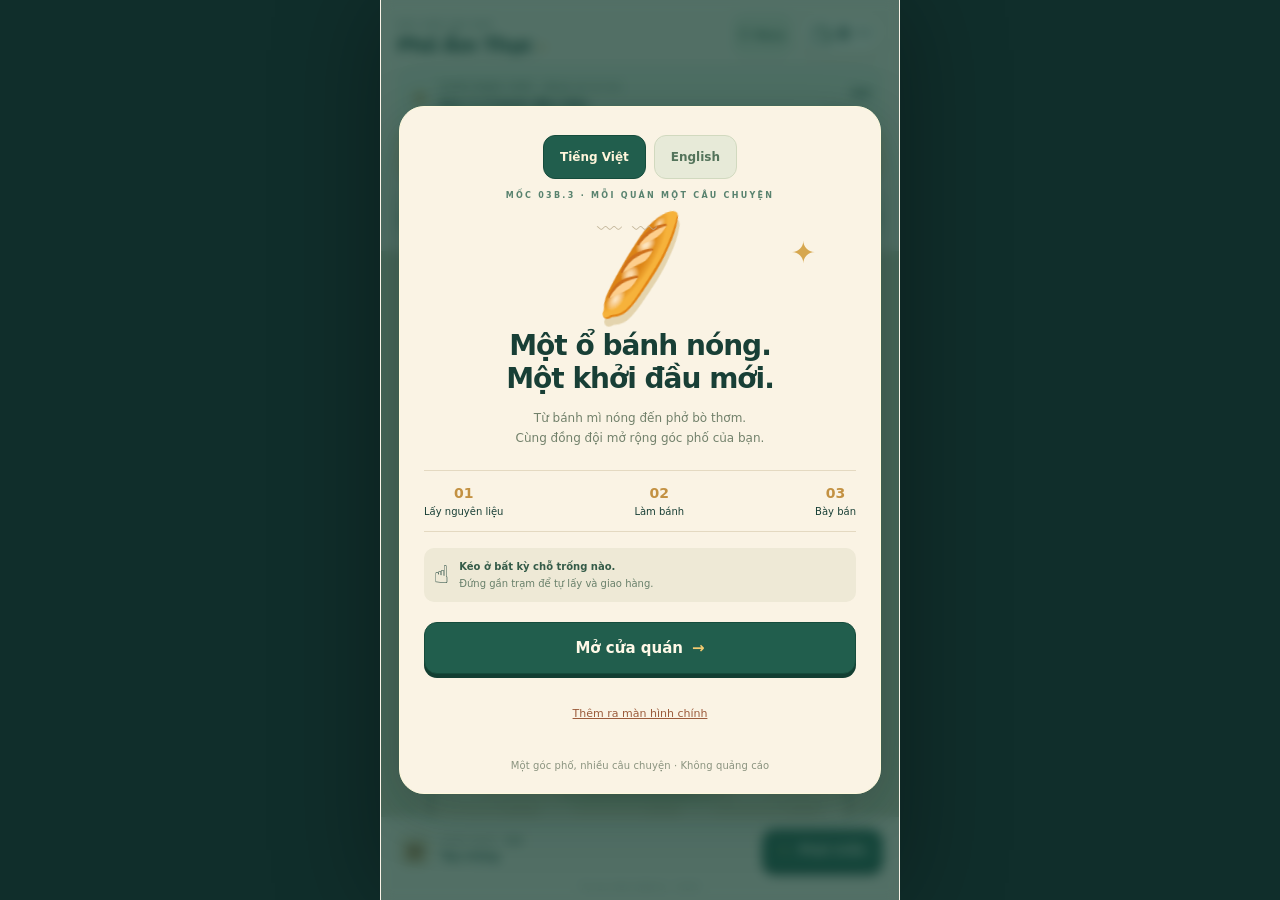
==== commit 034268ea: "Update experimental preview 0.8.0" ====
--- a/preview/index.html
+++ b/preview/index.html
@@ -23,9 +23,9 @@
   </header>
   <section class="objective">
     <button id="missions" class="mission-overview" aria-label="Mở nhiệm vụ và bữa trưa"><span class="day-icon">☀</span><div><span id="chapter">NGÀY 01 · KHAI TRƯƠNG</span><strong id="goal">Bán 5 ổ bánh đầu tiên</strong><div class="progress"><i id="goal-progress"></i></div></div><span class="mission-short"><b id="goal-count">0/5</b><small>NHIỆM VỤ ›</small></span></button>
-    <button id="next-action" class="action-guide"><span aria-hidden="true">➜</span><span class="action-copy"><small>VIỆC TIẾP THEO</small><strong id="next-label">Lấy nguyên liệu làm bánh</strong></span><span id="next-distance">Chỉ đường ›</span></button>
+    <button id="next-action" class="action-guide"><span aria-hidden="true">▤</span><span class="action-copy"><small>VIỆC TẠI QUÁN</small><strong id="next-label">Lấy nguyên liệu làm bánh</strong></span><span id="next-distance">Tại quán</span></button>
   </section>
-  <nav id="venue-bar" class="venue-bar" aria-label="Địa chỉ đang chơi"><button id="street-button">⌂ <span>Phố của bạn</span></button><div class="venue-switcher"><button id="venue-prev" class="venue-step" aria-label="Quán trước" disabled>‹</button><div><strong id="venue-name"></strong><small id="venue-stars"></small></div><button id="venue-next" class="venue-step" aria-label="Quán tiếp" disabled>›</button></div><button id="journal-button">✦ <span>Sổ quán</span><b id="journal-count"></b></button></nav>
+  <nav id="venue-bar" class="venue-bar" aria-label="Địa chỉ đang chơi"><button id="street-button">⌂ <span>Phố của bạn</span></button><div class="venue-switcher"><button id="venue-prev" class="venue-step" aria-label="Quán trước" disabled>‹</button><div><strong id="venue-name"></strong><small id="venue-stars"></small></div><button id="venue-next" class="venue-step" aria-label="Quán tiếp" disabled>›</button></div><button id="journal-button"><span id="venue-notice" aria-hidden="true" hidden>›</span>✦ <span>Sổ quán</span><b id="journal-count"></b></button></nav>
   <div class="scene-wrap" id="scene-wrap">
     <canvas id="game" aria-label="Quán bánh mì. Kéo trên sàn để di chuyển; đến gần các trạm để tự làm việc." tabindex="0"></canvas>
     <div id="rush" hidden>♨ GIỜ CAO ĐIỂM <span id="rush-time">60s</span></div>
@@ -37,7 +37,7 @@
     <div class="cargo"><span class="cargo-icon">▣</span><div><small>ĐANG MANG <b id="capacity">0/4</b></small><strong id="bag">Tay trống</strong></div></div>
     <button id="shop" class="primary"><span>✦</span> Phát triển <i id="shop-dot"></i></button>
   </footer>
-  <div id="save-status">Tự lưu trên thiết bị · 0.7.1</div>
+  <div id="save-status">Tự lưu trên thiết bị · 0.8.0</div>
   <section id="welcome" class="overlay" aria-modal="true" role="dialog" aria-labelledby="welcome-title">
     <div class="welcome-card">
       <div class="language-choice" role="group" aria-label="Chọn ngôn ngữ"><button data-language="vi">Tiếng Việt</button><button data-language="en">English</button></div>
@@ -59,14 +59,14 @@
     <button id="help" class="menu-action help-action"><span aria-hidden="true">?</span><span><b>Cách chơi & giá món</b><small>Điều khiển, công việc và chỉ đường</small></span><span>›</span></button>
     <button id="sound" class="menu-action" aria-label="Bật âm thanh" aria-pressed="false"><span aria-hidden="true">♪</span><span><b>Âm thanh</b><small id="sound-state">Tắt</small></span></button>
     <button id="language" class="menu-action" aria-label="Chọn ngôn ngữ"><span aria-hidden="true">文</span><span><b>Tiếng Việt / English</b><small id="language-state">Đang dùng Tiếng Việt</small></span><span>⇄</span></button>
-    <button id="nav-toggle" class="menu-action" aria-pressed="true"><span aria-hidden="true">➜</span><span><b>Mũi tên chỉ hướng</b><small id="nav-state">Đang bật</small></span></button>
-    <button id="install-help" class="menu-action"><img src="./src/assets/app-icon.svg" width="34" height="34" alt=""><span><b>Đưa game ra màn hình chính</b><small>Dễ tìm lại góc phố của bạn</small></span><span>›</span></button><button id="check-update" class="menu-action"><span>↻</span><span><b>Phiên bản & cập nhật</b><small id="update-state">0.7.1</small></span></button>
-    </div><h3>Bản đồ khu quán</h3><p class="sheet-sub">Chọn trạm để được chỉ đường. Bạn vẫn tự điều khiển nhân vật.</p><div id="map-stations"></div><p class="sheet-foot">Quán tạm nghỉ khi mở menu.</p></div></section>
+    <button id="nav-toggle" class="menu-action" aria-pressed="true"><span aria-hidden="true">➜</span><span><b>Nhắc việc tại quán</b><small id="nav-state">Đang bật</small></span></button>
+    <button id="install-help" class="menu-action"><img src="./src/assets/app-icon.svg" width="34" height="34" alt=""><span><b>Đưa game ra màn hình chính</b><small>Dễ tìm lại góc phố của bạn</small></span><span>›</span></button><button id="check-update" class="menu-action"><span>↻</span><span><b>Phiên bản & cập nhật</b><small id="update-state">0.8.0</small></span></button>
+    </div><h3>Bản đồ khu quán</h3><p class="sheet-sub">Xem các trạm của quán hiện tại. Một mặt sàn, không cần chỉ đường.</p><div id="map-stations"></div><p class="sheet-foot">Quán tạm nghỉ khi mở menu.</p></div></section>
   <section id="street-panel" class="overlay" hidden role="dialog" aria-modal="true" aria-labelledby="street-title"><div class="sheet"><div class="sheet-head"><div><span class="eyebrow">MỖI QUÁN MỘT CÂU CHUYỆN</span><h2 id="street-title">Phố của bạn</h2></div><button class="close" data-close aria-label="Đóng">×</button></div><p class="sheet-sub">Chọn một địa chỉ. Mỗi quán vừa một màn hình, đồng đội vẫn chăm các quán đã mở.</p><div id="venue-list"></div></div></section>
   <section id="journal-panel" class="overlay" hidden role="dialog" aria-modal="true" aria-labelledby="journal-title"><div class="sheet"><div class="sheet-head"><div><span class="eyebrow">XÂY MỘT NƠI ĐÁNG NHỚ</span><h2 id="journal-title">Sổ quán</h2></div><button class="close" data-close aria-label="Đóng">×</button></div><p id="journal-intro" class="section-note"></p><div id="venue-work"></div><div id="venue-projects"></div><div id="wardrobe"></div></div></section>
   <section id="install-panel" class="overlay" hidden role="dialog" aria-modal="true" aria-labelledby="install-title"><div class="sheet"><div class="sheet-head"><h2 id="install-title">Góc phố trên màn hình chính</h2><button class="close" data-close aria-label="Đóng">×</button></div><div class="install-app"><img src="./src/assets/app-icon.svg" width="92" height="92" alt=""><strong>Phố Ẩm Thực</strong><p>Một quán nhỏ. Mỗi ngày một câu chuyện mới.</p></div><div id="install-steps"></div><p class="section-note">Trước khi thêm biểu tượng, tải một file tiến độ. Nếu mở biểu tượng thấy quán mới, vào Menu → Cách chơi → Nhập bản lưu.</p><button id="install-export" class="primary large">↓ Giữ file tiến độ</button><p class="sheet-sub">Biểu tượng mở đúng bản thử hiện tại. Tiến độ lưu trong trình duyệt; hãy xuất bản lưu để dự phòng.</p></div></section>
   <section id="update-panel" class="overlay" hidden role="dialog" aria-modal="true" aria-labelledby="update-title"><div class="welcome-card"><img src="./src/assets/app-icon.svg" width="72" height="72" alt=""><div class="mini-mark">GÓC PHỐ CÓ ĐIỀU MỚI</div><h2 id="update-title">Có bản cập nhật</h2><p id="update-message"></p><div id="update-notes" class="update-notes"></div><button id="reload-update" class="primary large">Lưu tiến độ & tải bản mới</button><button id="update-later" class="secondary">Để sau</button></div></section>
-  <section id="help-panel" class="overlay" hidden role="dialog" aria-modal="true" aria-labelledby="help-title"><div class="sheet"><div class="sheet-head"><h2 id="help-title">Chào chủ quán!</h2><button class="close" data-close aria-label="Đóng">×</button></div><div class="language-choice" role="group" aria-label="Chọn ngôn ngữ"><button data-language="vi">Tiếng Việt</button><button data-language="en">English</button></div><div class="quick-guide"><h3>Đi theo việc tiếp theo</h3><p>Nhìn ô vàng dưới mục tiêu. Mũi tên nhỏ trên nhân vật nhấp nhẹ hướng theo lối đi. Khi tới trạm, mũi tên tự ẩn. Nếu việc ở quán khác, chạm Sang quán.</p><p>Chạm ‹ hoặc › cạnh tên quán để chuyển nhanh giữa các quán đã mở. Menu → Bản đồ chọn trạm; có thể tắt mũi tên trong Menu.</p></div><h3>Giá bán hiện tại</h3><div id="price-board" class="price-board"></div><ol class="instructions"><li><b>Kéo để đi</b><p>Giữ và kéo một ngón tay ở vùng sàn. Máy tính dùng phím mũi tên hoặc WASD.</p></li><li><b>Ghé giỏ nguyên liệu bên trái</b><p>Lấy tối đa sức chứa. Hàng bạn mang hiện ngay trên tay.</p></li><li><b>Đứng ở vòng tròn trước bếp</b><p>Tự giao nguyên liệu, chờ bánh chín và lấy bánh. Bánh đặc biệt xuất hiện khi nâng bếp.</p></li><li><b>Mang bánh tới quầy xanh</b><p>Khách tự mua. Ghé vòng tròn quầy để thu tiền. Quầy trà tắc tự pha khi bạn đứng cạnh.</p></li><li><b>Phát triển theo cách của bạn</b><p>Hoàn tất khai trương để sang Ngày 02. Mở quầy phở rồi chọn Phố của bạn để ghé. Mỗi địa chỉ nằm trọn trong một màn hình; Linh và An vẫn làm việc ở quán đã mở.</p></li><li><b>Khi Linh đã lo bánh</b><p>Chạm bảng Nhiệm vụ để nhận đơn mang đi 70 giây: lấy món ở quầy rồi tới điểm túi giấy. Hoặc nhận tiếp đá, lấy thùng ở kho rau và mang tới trà để có giá bán tốt trong thời gian ngắn. Cả hai đều tùy chọn.</p></li><li><b>Nhiệm vụ và bữa trưa</b><p>Chạm bảng mục tiêu trên cùng để xem ba nhiệm vụ độc lập. Chuẩn bị hàng rồi đón đoàn khách bữa trưa. Chưa đạt 14 món thì có thể thử lại; quán vẫn tiếp tục hoạt động.</p></li><li><b>Mời khách ngồi lại</b><p>Hoàn tất Ngày 02 để mở sân ăn, ghé bằng Phố của bạn. Chọn bàn trong Nhiệm vụ → Bàn ăn, ghé xe phục vụ lấy đúng món rồi mang tới bàn. Khách ăn xong để tiền lại; ghé bàn để thu và dọn. Mai phụ bàn được giao.</p></li></ol><div class="save-tools"><h3>Tiến độ của bạn</h3><p>Bản lưu Mốc 1, 2 và 3A được giữ nguyên khi sang Mốc 3B.</p><p id="import-status" role="status"></p><div><button id="export-save">↓ Xuất bản lưu</button><button id="import-save">↑ Nhập bản lưu</button></div></div><button id="reset" class="text-button">Chơi lại từ đầu…</button><p class="sheet-foot">Tiến độ lưu riêng trong trình duyệt. Không tính thời gian khi đóng game.</p></div></section>
+  <section id="help-panel" class="overlay" hidden role="dialog" aria-modal="true" aria-labelledby="help-title"><div class="sheet"><div class="sheet-head"><h2 id="help-title">Chào chủ quán!</h2><button class="close" data-close aria-label="Đóng">×</button></div><div class="language-choice" role="group" aria-label="Chọn ngôn ngữ"><button data-language="vi">Tiếng Việt</button><button data-language="en">English</button></div><div class="quick-guide"><h3>Đi theo việc tiếp theo</h3><p>Mỗi quán có một vòng chơi tại chỗ. Ô vàng nhắc việc của quán hiện tại; không cần lần theo đường hay mũi tên trong cảnh.</p><p>Chạm ‹ hoặc › để chọn quán đã mở. Hàng đang bê được cất ở quán đó và trả lại khi quay về. Mũi tên nhỏ chỉ nhắc nhận quà bên Sổ quán.</p></div><h3>Giá bán hiện tại</h3><div id="price-board" class="price-board"></div><ol class="instructions"><li><b>Kéo để đi</b><p>Giữ và kéo một ngón tay ở vùng sàn. Máy tính dùng phím mũi tên hoặc WASD.</p></li><li><b>Ghé giỏ nguyên liệu bên trái</b><p>Lấy tối đa sức chứa. Hàng bạn mang hiện ngay trên tay.</p></li><li><b>Đứng ở vòng tròn trước bếp</b><p>Tự giao nguyên liệu, chờ bánh chín và lấy bánh. Bánh đặc biệt xuất hiện khi nâng bếp.</p></li><li><b>Mang bánh tới quầy xanh</b><p>Khách tự mua. Ghé vòng tròn quầy để thu tiền. Quầy trà tắc tự pha khi bạn đứng cạnh.</p></li><li><b>Phát triển theo cách của bạn</b><p>Hoàn tất khai trương để sang Ngày 02. Mở quầy phở rồi chọn Phố của bạn để ghé. Mỗi địa chỉ nằm trọn trong một màn hình; Linh và An vẫn làm việc ở quán đã mở.</p></li><li><b>Khi Linh đã lo bánh</b><p>Chạm bảng Nhiệm vụ để nhận đơn mang đi 70 giây: lấy món ở quầy rồi tới điểm túi giấy. Hoặc nhận tiếp đá, lấy thùng ở kho rau và mang tới trà để có giá bán tốt trong thời gian ngắn. Cả hai đều tùy chọn.</p></li><li><b>Nhiệm vụ và bữa trưa</b><p>Chạm bảng mục tiêu trên cùng để xem ba nhiệm vụ độc lập. Chuẩn bị hàng rồi đón đoàn khách bữa trưa. Chưa đạt 14 món thì có thể thử lại; quán vẫn tiếp tục hoạt động.</p></li><li><b>Mời khách ngồi lại</b><p>Hoàn tất Ngày 02 để mở sân ăn, ghé bằng Phố của bạn. Lấy giỏ ở kho riêng, giao cho bếp sân và mang món chín tới bàn hoặc xe phục vụ. Khách ăn xong để tiền lại; ghé bàn để thu và dọn. Mai phụ bàn được giao.</p></li></ol><div class="save-tools"><h3>Tiến độ của bạn</h3><p>Bản lưu Mốc 1, 2 và 3A được giữ nguyên khi sang Mốc 3B.</p><p id="import-status" role="status"></p><div><button id="export-save">↓ Xuất bản lưu</button><button id="import-save">↑ Nhập bản lưu</button></div></div><button id="reset" class="text-button">Chơi lại từ đầu…</button><p class="sheet-foot">Tiến độ lưu riêng trong trình duyệt. Không tính thời gian khi đóng game.</p></div></section>
   <section id="finish" class="overlay" hidden role="dialog" aria-modal="true" aria-labelledby="finish-title"><div class="welcome-card"><div class="mini-mark">NGÀY 02 · MỘT GÓC PHỐ MỚI</div><div class="finish-medal">✦</div><h2 id="finish-title">Phố mình đông vui rồi!</h2><p>Bếp phở thơm, đồng đội sẵn sàng.<br>Góc phố vẫn còn nhiều khách đang đợi.</p><div id="finish-stats"></div><button id="continue" class="primary large">Tiếp tục chăm quán →</button><small class="welcome-note">Tiếp theo: Ngày 03 · Mở sân ăn và mời Mai cùng phục vụ.</small></div></section>
   <section id="missions-panel" class="overlay" hidden role="dialog" aria-modal="true" aria-labelledby="missions-title">
     <div class="sheet mission-sheet">
--- a/preview/src/style.css
+++ b/preview/src/style.css
@@ -34,3 +34,6 @@
 .wallet-icon{display:block;width:22px;height:22px;flex:none;fill:none;stroke:#49715a;stroke-width:1.7;stroke-linecap:round;stroke-linejoin:round}.wallet{align-items:center}.wallet strong,.wallet small{line-height:1.1;font-variant-numeric:tabular-nums}
 .venue-bar{gap:6px;padding:0 12px 8px}.venue-bar #street-button,.venue-bar #journal-button{width:56px;min-width:56px;max-width:56px;padding:5px 3px}.venue-bar>.venue-switcher{display:flex;align-items:center;gap:0;min-width:0}.venue-switcher>div{flex:1;min-width:0;text-align:center;padding:0 3px}.venue-switcher strong{font-size:10px;line-height:1.25}.venue-switcher small{font-size:10px;letter-spacing:1px;margin-top:3px}.venue-bar .venue-step{display:grid;place-items:center;width:44px;min-width:44px;max-width:44px;min-height:44px;flex:none;padding:0;border:1px solid #d5d9c1;background:#f4eedf;color:#39664e;font-size:28px;line-height:1}.venue-step:disabled{opacity:.28;cursor:default}.venue-step:active:not(:disabled){background:#d7e4c9}
 .venue-transition{position:absolute;inset:0;pointer-events:none;z-index:1;background:#f1e8d2;animation:venue-reveal .38s ease-in-out both;will-change:opacity}.venue-transition canvas{pointer-events:none;animation:venue-depart .38s ease-in-out both;will-change:opacity,transform}.station-hint,#toast,#rush,#owner-status{z-index:2}@keyframes venue-depart{0%{opacity:1;transform:translateX(0)}45%,100%{opacity:0;transform:translateX(var(--departure-x))}}@keyframes venue-reveal{0%,45%{opacity:1}100%{opacity:0}}@media(prefers-reduced-motion:reduce){.venue-transition,.venue-transition canvas{animation:none}}
+
+/* The only notification arrow belongs to the journal UI, never to an actor. */
+#journal-button{position:relative}#journal-button #venue-notice{position:absolute;top:7px;left:3px;margin:0;font-size:13px;line-height:1;color:#b2752e;animation:journal-notice 1.5s ease-in-out infinite}.action-guide>span:first-child{font-size:18px}@keyframes journal-notice{0%,100%{opacity:.45}50%{opacity:1}}@media(prefers-reduced-motion:reduce){#journal-button #venue-notice{animation:none}}
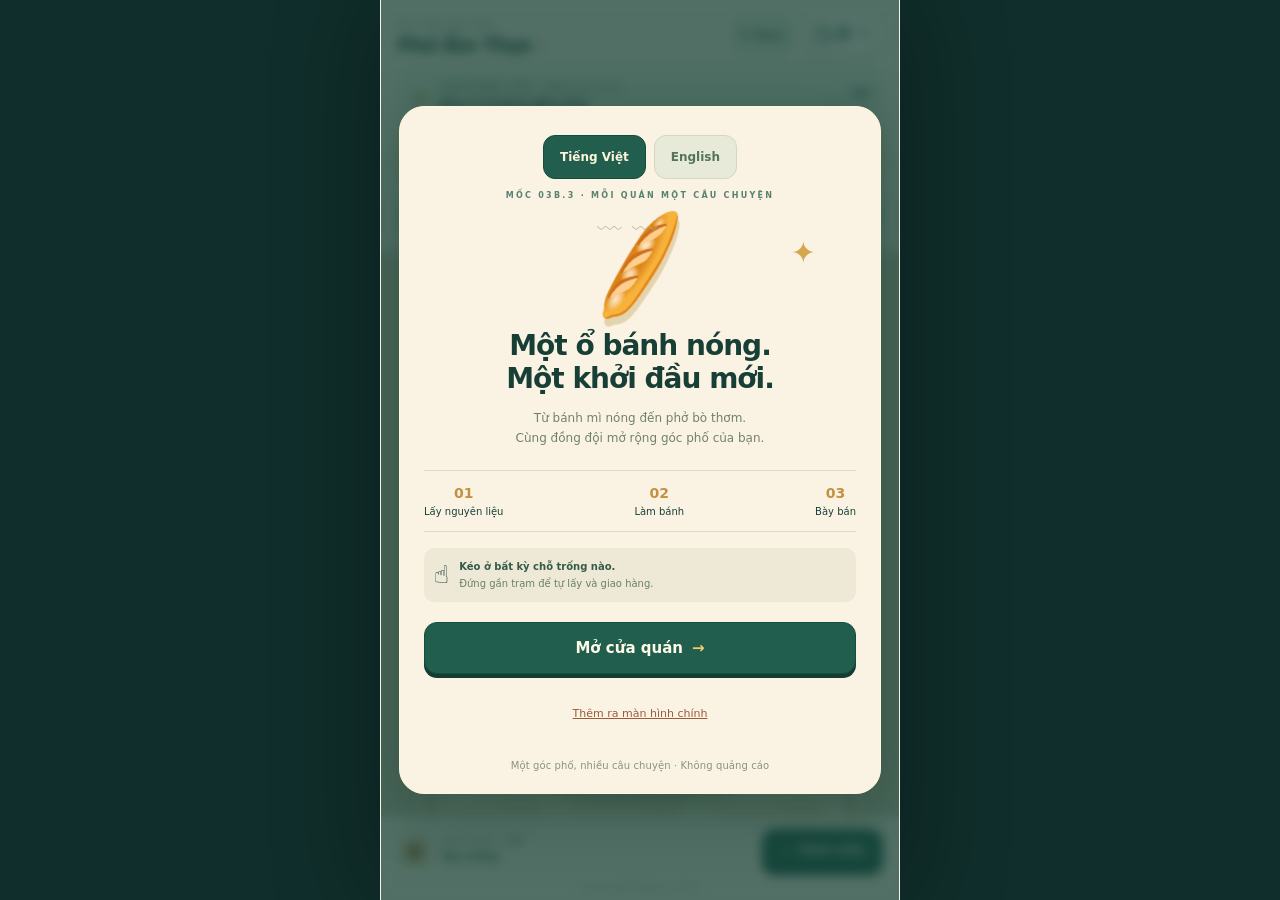
==== commit d2c78ff8: "Update experimental preview 0.8.1" ====
--- a/preview/index.html
+++ b/preview/index.html
@@ -12,7 +12,9 @@
 <meta name="description" content="Từ một ổ bánh mì nóng, dựng nên góc phố của riêng bạn. Game quản lý quán ăn Việt Nam.">
 <title>Phố Ẩm Thực · Phố đang lớn</title>
 <link rel="icon" href="./icon.svg" type="image/svg+xml">
+<script src="./src/theme.js"></script>
 <link rel="stylesheet" href="./src/style.css">
+<link rel="stylesheet" href="./src/theme.css">
 </head>
 <body>
 <main id="app">
@@ -37,7 +39,7 @@
     <div class="cargo"><span class="cargo-icon">▣</span><div><small>ĐANG MANG <b id="capacity">0/4</b></small><strong id="bag">Tay trống</strong></div></div>
     <button id="shop" class="primary"><span>✦</span> Phát triển <i id="shop-dot"></i></button>
   </footer>
-  <div id="save-status">Tự lưu trên thiết bị · 0.8.0</div>
+  <div id="save-status">Tự lưu trên thiết bị · 0.8.1</div>
   <section id="welcome" class="overlay" aria-modal="true" role="dialog" aria-labelledby="welcome-title">
     <div class="welcome-card">
       <div class="language-choice" role="group" aria-label="Chọn ngôn ngữ"><button data-language="vi">Tiếng Việt</button><button data-language="en">English</button></div>
@@ -59,8 +61,16 @@
     <button id="help" class="menu-action help-action"><span aria-hidden="true">?</span><span><b>Cách chơi & giá món</b><small>Điều khiển, công việc và chỉ đường</small></span><span>›</span></button>
     <button id="sound" class="menu-action" aria-label="Bật âm thanh" aria-pressed="false"><span aria-hidden="true">♪</span><span><b>Âm thanh</b><small id="sound-state">Tắt</small></span></button>
     <button id="language" class="menu-action" aria-label="Chọn ngôn ngữ"><span aria-hidden="true">文</span><span><b>Tiếng Việt / English</b><small id="language-state">Đang dùng Tiếng Việt</small></span><span>⇄</span></button>
+    <section class="appearance-settings" aria-labelledby="appearance-title">
+      <div class="appearance-heading"><span aria-hidden="true">◐</span><div><h3 id="appearance-title">Giao diện</h3><p id="theme-state" aria-live="polite">Tự đổi theo thiết bị</p></div></div>
+      <div class="theme-choices" role="group" aria-label="Chế độ giao diện">
+        <button data-theme-mode="system" aria-pressed="true">Theo thiết bị</button>
+        <button data-theme-mode="light" aria-pressed="false">Sáng</button>
+        <button data-theme-mode="dark" aria-pressed="false">Tối</button>
+      </div>
+    </section>
     <button id="nav-toggle" class="menu-action" aria-pressed="true"><span aria-hidden="true">➜</span><span><b>Nhắc việc tại quán</b><small id="nav-state">Đang bật</small></span></button>
-    <button id="install-help" class="menu-action"><img src="./src/assets/app-icon.svg" width="34" height="34" alt=""><span><b>Đưa game ra màn hình chính</b><small>Dễ tìm lại góc phố của bạn</small></span><span>›</span></button><button id="check-update" class="menu-action"><span>↻</span><span><b>Phiên bản & cập nhật</b><small id="update-state">0.8.0</small></span></button>
+    <button id="install-help" class="menu-action"><img src="./src/assets/app-icon.svg" width="34" height="34" alt=""><span><b>Đưa game ra màn hình chính</b><small>Dễ tìm lại góc phố của bạn</small></span><span>›</span></button><button id="check-update" class="menu-action"><span>↻</span><span><b>Phiên bản & cập nhật</b><small id="update-state">0.8.1</small></span></button>
     </div><h3>Bản đồ khu quán</h3><p class="sheet-sub">Xem các trạm của quán hiện tại. Một mặt sàn, không cần chỉ đường.</p><div id="map-stations"></div><p class="sheet-foot">Quán tạm nghỉ khi mở menu.</p></div></section>
   <section id="street-panel" class="overlay" hidden role="dialog" aria-modal="true" aria-labelledby="street-title"><div class="sheet"><div class="sheet-head"><div><span class="eyebrow">MỖI QUÁN MỘT CÂU CHUYỆN</span><h2 id="street-title">Phố của bạn</h2></div><button class="close" data-close aria-label="Đóng">×</button></div><p class="sheet-sub">Chọn một địa chỉ. Mỗi quán vừa một màn hình, đồng đội vẫn chăm các quán đã mở.</p><div id="venue-list"></div></div></section>
   <section id="journal-panel" class="overlay" hidden role="dialog" aria-modal="true" aria-labelledby="journal-title"><div class="sheet"><div class="sheet-head"><div><span class="eyebrow">XÂY MỘT NƠI ĐÁNG NHỚ</span><h2 id="journal-title">Sổ quán</h2></div><button class="close" data-close aria-label="Đóng">×</button></div><p id="journal-intro" class="section-note"></p><div id="venue-work"></div><div id="venue-projects"></div><div id="wardrobe"></div></div></section>
--- a/preview/src/theme.css
+++ b/preview/src/theme.css
@@ -0,0 +1,45 @@
+/* Warm evening palette; food and character sprites keep their own colours. */
+.appearance-settings{padding:13px;border:1px solid #d4d9bf;border-radius:13px;background:#e7ead7}
+.appearance-heading{display:flex;align-items:center;gap:12px;margin-bottom:12px}
+.appearance-heading>span{width:30px;text-align:center;font-size:24px;color:#365e48}
+.appearance-heading h3{font-size:14px;margin:0}
+.appearance-heading p{font-size:11px;line-height:1.4;color:#60755e;margin:4px 0 0}
+.theme-choices{display:flex;gap:6px}
+.theme-choices button{min-height:44px;flex:1;min-width:0;border:1px solid #c5ceb5;border-radius:10px;padding:9px 5px;background:#fff8e7;color:#365e48;font-size:12px;font-weight:700;line-height:1.4}
+.theme-choices button[aria-pressed=true]{background:#215e4d;color:#fff9e8;border-color:#154c3c}
+.theme-choices button:focus-visible{outline-offset:1px}
+html[data-theme=dark]{color:#efe9d9;background:#0e1c1d;--night-panel:#1d3331;--night-raised:#29423d;--night-border:#496053;--night-text:#efe9d9;--night-muted:#bcc9b1;--night-gold:#f3c67c;--night-mint:#9bd9bb}
+html[data-theme=dark] #app{background:#142a29;color:var(--night-text)}
+html[data-theme=dark] :is(.sheet,.welcome-card,.sheet-head,.mission-header){background:var(--night-panel);color:var(--night-text);border-color:var(--night-border)}
+html[data-theme=dark] .overlay{background:#071b1bd9}
+html[data-theme=dark] :is(.objective,.wallet,.quest,.lunch-card,.owner-card,.appearance-settings,.quick-guide){background:var(--night-raised);border-color:var(--night-border);color:var(--night-text)}
+html[data-theme=dark] .wallet{box-shadow:0 3px 0 #0e211e}
+html[data-theme=dark] :is(.eyebrow,.mini-mark,.wallet small,.cargo small,#save-status,.welcome-card>p,.welcome-note,.tip p,.sheet-sub,.sheet-foot,.upgrade p,.instructions p,.quest-head p,.quest-tail>span,.lunch-card p,.save-tools p,.chapter-chip,.section-note,.mission-summary,.mission-footer small,.table-detail,.menu-action small,.menu-sheet h4,.quick-guide p,.price-board span,.venue-card p,.install-app p,.update-notes,.appearance-heading p){color:var(--night-muted)}
+html[data-theme=dark] :is(.mission-overview div>span,.mission-short small,.objective div>span){color:var(--night-muted)}
+html[data-theme=dark] :is(.cargo small b,.tip strong,.owner-card h3,.lunch-card h3,.appearance-heading>span){color:var(--night-text)}
+html[data-theme=dark] :is(.brand-dot,.day-icon,.hero-spark,.welcome-steps b,.venue-bar small,.venue-rating,.shop-tabs span,#journal-button #venue-notice){color:var(--night-gold)}
+html[data-theme=dark] :is(.progress,.shop-tabs){background:#152b28}
+html[data-theme=dark] .progress i{background:#7fc7a4}
+html[data-theme=dark] :is(.upgrade,.welcome-steps,.save-tools,.mission-header,.mission-footer){border-color:var(--night-border)}
+html[data-theme=dark] :is(.mission-footer,.tip,.section-note,.upgrade .upgrade-icon,.cargo-icon,.prize-art,.price-board>div,.shop-balance,.career-book summary){background:#29423d;color:var(--night-text)}
+html[data-theme=dark] :is(.menu-toggle,.menu-action,.close,.round,.save-tools button,.secondary,.map-stop,.language-toggle,.language-choice button,.team-tabs button,.track-button,.focus-choices button,.outfit-button,.venue-bar button,.theme-choices button){background:#304b43;border-color:#587062;color:var(--night-text)}
+html[data-theme=dark] :is(.shop-tabs button,.mission-tabs button){color:var(--night-muted)}
+html[data-theme=dark] :is(.shop-tabs .active,.mission-tabs button[aria-selected=true],.track-button[aria-pressed=true],.focus-choices button[aria-pressed=true],.outfit-button[aria-pressed=true],.team-tabs button[aria-pressed=true],.language-choice button[aria-pressed=true],.theme-choices button[aria-pressed=true]){background:#42664f;color:#fff5d9;border-color:#d6b878}
+html[data-theme=dark] .mission-tabs button[aria-selected=true]{border-bottom-color:#edc279}
+html[data-theme=dark] :is(.mission-summary strong,.upgrade .purchased,.quest-tail .done,.mission-scroll .quest-progress-label,.mission-scroll .purchased){color:var(--night-mint)}
+html[data-theme=dark] :is(.primary,.help-action){background:#33735c;color:#fff7e1;border-color:#77a58a;box-shadow:0 3px 0 #0d2620}
+html[data-theme=dark] .menu-actions .help-action{background:#33735c;color:#fff7e1;border-color:#77a58a}
+html[data-theme=dark] .help-action small{color:#d0dfbf}
+html[data-theme=dark] .primary:disabled{background:#34473e;color:#bcc4ac;border-color:#4d6153;box-shadow:0 3px 0 #152b24}
+html[data-theme=dark] .text-button{color:#f2bf8a}
+html[data-theme=dark] :is(.action-guide,.venue-project .prize){background:#59462e;color:#fff0d0;border-color:#a18453}
+html[data-theme=dark] :is(.action-copy small,.action-guide>span:first-child){color:#edc387}
+html[data-theme=dark] .venue-card{background:linear-gradient(140deg,#3f4836,#233f39);border-color:#647155}
+html[data-theme=dark] .venue-pho{background:linear-gradient(140deg,#4b3f36,#29463d)}
+html[data-theme=dark] .venue-dining{background:linear-gradient(140deg,#4b4030,#344431)}
+html[data-theme=dark] .wallet-icon{stroke:var(--night-mint)}
+html[data-theme=dark] .venue-bar .venue-step:active:not(:disabled){background:#42664f}
+html[data-theme=dark] :is(.scene-wrap,.venue-transition){background:#263c38}
+html[data-theme=dark] .station-hint{background:#213b33f5;color:#fff0d4;border-color:#81926c}
+html[data-theme=dark] #owner-status{background:#51442cf5;color:#ffe8bb;border-color:#ae935e}
+html[data-theme=dark] #toast{background:#183b30fa;color:#fff0cd}
